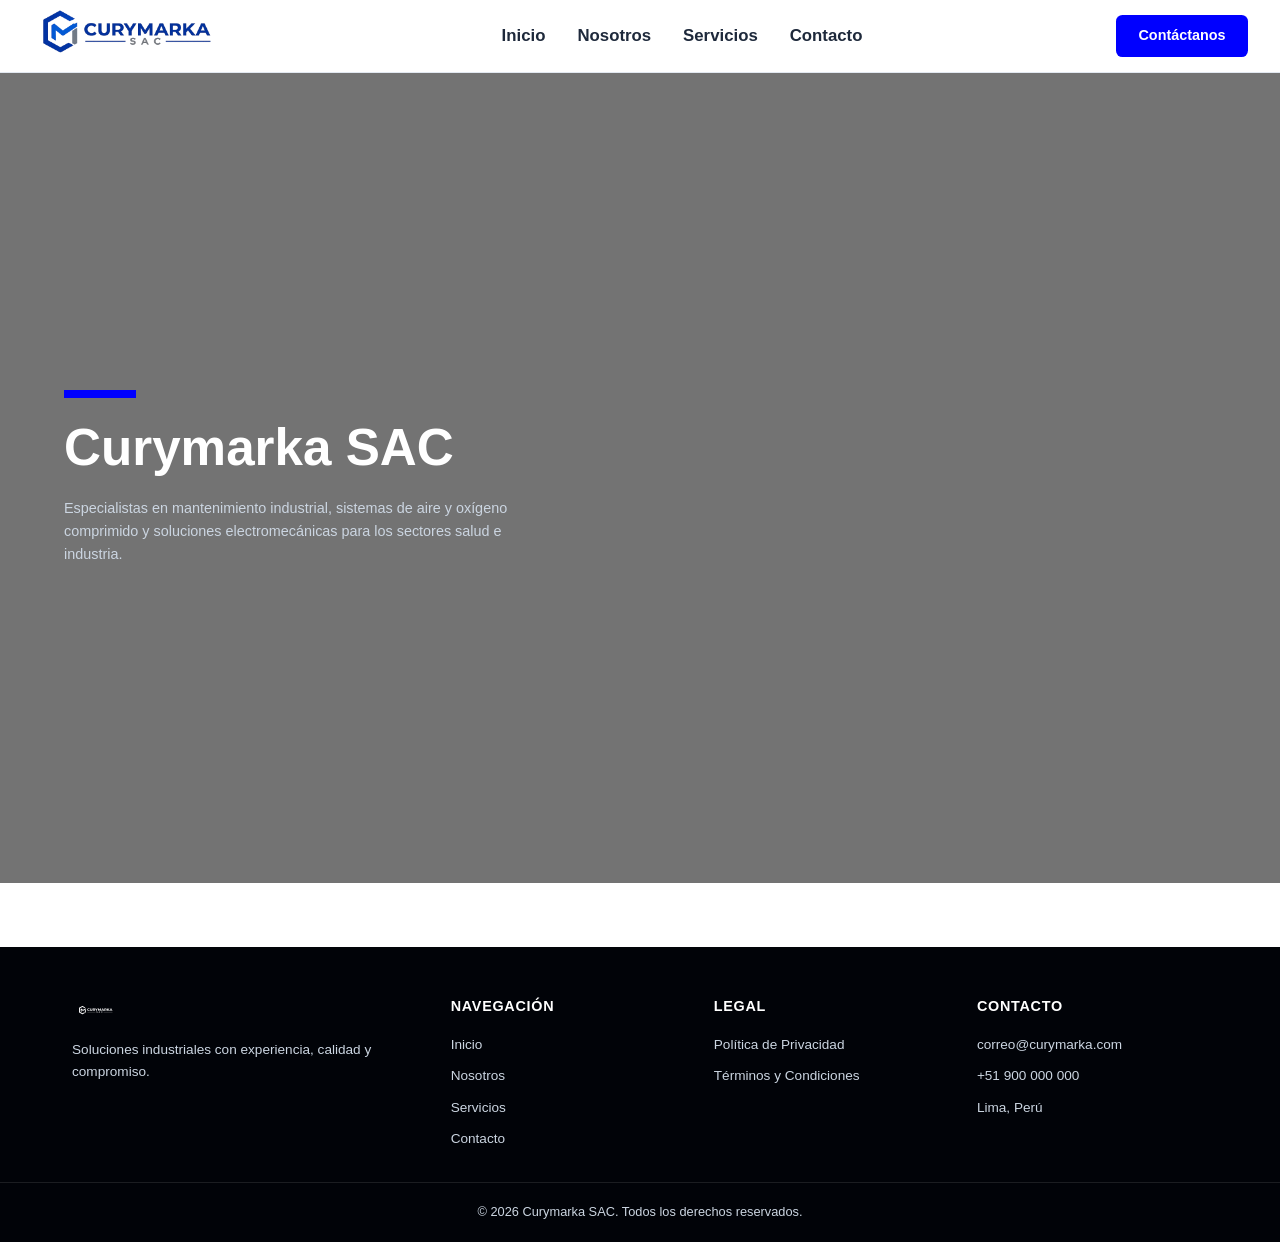
==== index.html @ 3f186ce6 "feat: agregue  header, footer y sección hero de Curymarka SAC" ====
<!doctype html>
<html lang="es">
  <head>
    <meta charset="UTF-8" />
    <meta name="viewport" content="width=device-width, initial-scale=1.0" />

    <title>Curymarka SAC | Soluciones Industriales</title>
    <meta
      name="description"
      content="Curymarka SAC — Empresa especializada en soluciones industriales. Conoce nuestros servicios, experiencia y contáctanos hoy mismo."
    />
    <meta
      name="keywords"
      content="Curymarka, soluciones industriales, servicios industriales, Perú"
    />
    <meta name="author" content="Curymarka SAC" />

    <link rel="stylesheet" href="assets/css/variables.css" />
    <link rel="stylesheet" href="assets/css/global.css" />
    <link rel="stylesheet" href="assets/css/header.css" />
    <link rel="stylesheet" href="assets/css/footer.css" />
    <link rel="stylesheet" href="assets/css/hero.css" />
  </head>
  <body>
    <div id="header-placeholder"></div>

    <main>
      <section class="hero">
        <!-- Video de fondo -->
        <video autoplay muted loop playsinline class="hero-video">
          <source src="assets/video/video_Empresa.mp4" type="video/mp4" />
        </video>

        <!-- Overlay -->
        <div class="hero-overlay"></div>

        <div class="hero-content">
          <span class="hero-line"></span>

          <h1>Curymarka SAC</h1>

          <p>
            Especialistas en mantenimiento industrial, sistemas de aire y
            oxígeno comprimido y soluciones electromecánicas para los sectores
            salud e industria.
          </p>
        </div>
      </section>
    </main>

    <div id="footer-placeholder"></div>

    <script src="assets/js/partials.js"></script>
    <script src="assets/js/main.js"></script>
  </body>
</html>
---- assets/css/variables.css ----
:root {
  /* ===== Colores de Marca ===== */
  --color-primary: #0000ff;
  --color-primary-hover: #003f7d;
  --color-primary-light: #eaf4ff;
  --color-secondary: #11455d;

  /* ===== Fondos ===== */
  --color-white: #ffffff;
  --color-background: #ffffff;
  --color-background-alt: #f8fafc;

  /* ===== Textos ===== */
  --color-text: #1e293b;
  --color-text-muted: #64748b;
  --color-heading: #0f172a;

  /* ===== Bordes ===== */
  --color-border: #e2e8f0;

  /* ===== Footer ===== */
  --color-footer-bg: #010308;
  --color-footer-text: #cbd5e1;

  /* ===== Estados ===== */
  --color-success: #22c55e;
  --color-whatsapp: #25d366;

  /* ===== Tipografía ===== */
  --font-main: "Manrope", sans-serif;

  /* ===== Bordes ===== */
  --radius-sm: 8px;
  --radius-md: 12px;
  --radius-lg: 16px;

  /* ===== Sombras ===== */
  --shadow-sm: 0 2px 10px rgba(15, 23, 42, 0.05);
  --shadow-md: 0 8px 30px rgba(15, 23, 42, 0.08);
  --shadow-lg: 0 16px 50px rgba(15, 23, 42, 0.12);

  /* ===== Espaciado ===== */
  --section-padding: 120px;
  --container-width: 1200px;

  /* ===== Transiciones ===== */
  --transition: all 0.3s ease;
}
---- assets/css/global.css ----
* {
  margin: 0;
  padding: 0;
  box-sizing: border-box;
}

body {
  font-family: var(--font-main);
  color: var(--color-text);
  line-height: 1.6;
  -webkit-font-smoothing: antialiased;
}

a {
  color: inherit;
}

img {
  max-width: 100%;
  display: block;
}

.container {
  max-width: 1200px;
  margin: 0 auto;
  padding: 0 2rem;
}

.section {
  padding: 5rem 0;
}

.section-title {
  font-size: 2rem;
  font-weight: 700;
  color: var(--color-text);
  text-align: center;
  margin-bottom: 1rem;
}

.section-subtitle {
  font-size: 1rem;
  color: var(--color-text-muted);
  text-align: center;
  max-width: 40rem;
  margin: 0 auto 3rem;
}

.btn-primary {
  display: inline-block;
  background-color: var(--color-primary);
  color: var(--color-white);
  padding: 0.8rem 2rem;
  border-radius: 0.4rem;
  text-decoration: none;
  font-weight: 600;
  font-size: 0.95rem;
  transition: background-color 0.3s;
}

.btn-primary:hover {
  background-color: var(--color-secondary);
}

@media (max-width: 768px) {
  .section {
    padding: 3rem 0;
  }

  .section-title {
    font-size: 1.6rem;
  }
}
---- assets/css/header.css ----
.site-header {
  background-color: var(--color-white);
  border-bottom: 1px solid var(--color-border);
  position: relative;
  z-index: 999;
}

.header-container {
  width: 100%;
  margin: 0;
  padding: 0 2rem 0 0.5rem;
  height: 4.5rem;
  display: flex;
  align-items: center;
  justify-content: space-between;
  overflow: visible;
}

.logo {
  height: 10rem;
}

.logo-link {
  display: flex;
  align-items: center;
  height: 100%;
}

.main-nav ul {
  display: flex;
  align-items: center;
  gap: 2rem;
  margin: 0;
  padding: 0;
  list-style: none;
}

.btn-header-cta {
  display: inline-flex;
  align-items: center;
  justify-content: center;
}

.main-nav a {
  position: relative;
  text-decoration: none;
  color: var(--color-text);
  font-weight: 700;
  font-size: 1.05rem;
  padding-bottom: 0.3rem;
  transition: color 0.3s;
}

.main-nav a::after {
  content: "";
  position: absolute;
  left: 0;
  bottom: 0;
  width: 0;
  height: 2px;
  background-color: var(--color-primary);
  transition: width 0.3s ease;
}

.main-nav a:hover {
  color: var(--color-primary);
}

.main-nav a:hover::after {
  width: 100%;
}

.btn-header-cta {
  background-color: var(--color-primary);
  color: var(--color-white);
  padding: 0.6rem 1.4rem;
  border-radius: 0.4rem;
  text-decoration: none;
  font-size: 0.9rem;
  font-weight: 600;
  transition: background-color 0.3s;
}

.btn-header-cta:hover {
  background-color: var(--color-secondary);
}

.menu-toggle {
  display: none;
  flex-direction: column;
  gap: 4px;
  background: none;
  border: none;
  cursor: pointer;
}

.menu-toggle span {
  width: 24px;
  height: 2px;
  background-color: var(--color-text);
}

@media (max-width: 768px) {
  .main-nav,
  .btn-header-cta {
    display: none;
  }

  .menu-toggle {
    display: flex;
  }
}
---- assets/css/footer.css ----
.site-footer {
  background-color: var(--color-footer-bg);
  color: var(--color-footer-text);
  margin-top: 4rem;
}

.footer-container {
  max-width: 1200px;
  margin: 0 auto;
  padding: 3rem 2rem 2rem;
  display: grid;
  grid-template-columns: 1.5fr 1fr 1fr 1fr;
  gap: 2rem;
}

.footer-brand p {
  margin-top: 0.75rem;
  font-size: 0.85rem;
  color: var(--color-footer-text);
  max-width: 22rem;
  line-height: 1.6;
}

.footer-logo {
  height: 2rem;
  filter: brightness(0) invert(1);
}

.footer-col h4 {
  color: var(--color-white);
  font-size: 0.9rem;
  text-transform: uppercase;
  letter-spacing: 0.05em;
  margin-bottom: 1rem;
}

.footer-col ul {
  list-style: none;
  padding: 0;
  margin: 0;
  display: flex;
  flex-direction: column;
  gap: 0.6rem;
}

.footer-col a {
  color: var(--color-footer-text);
  text-decoration: none;
  font-size: 0.85rem;
  transition: color 0.3s;
}

.footer-col a:hover {
  color: var(--color-secondary);
}

.footer-col li {
  font-size: 0.85rem;
}

.footer-bottom {
  border-top: 1px solid rgba(255, 255, 255, 0.1);
  text-align: center;
  padding: 1.2rem;
  font-size: 0.8rem;
  color: var(--color-footer-text);
}

@media (max-width: 768px) {
  .footer-container {
    grid-template-columns: 1fr;
  }
}
---- assets/css/hero.css ----
.hero {
  position: relative;
  height: 90vh;
  min-height: 32rem;
  display: flex;
  align-items: center;
  overflow: hidden;
}

.hero-video {
  position: absolute;
  top: 0;
  left: 0;
  width: 100%;
  height: 100%;
  object-fit: cover;
  z-index: 1;
}

.hero-overlay {
  position: absolute;
  inset: 0;
  background-color: rgba(0, 0, 0, 0.55);
  z-index: 2;
}

.hero-content {
  position: relative;
  z-index: 3;
  color: var(--color-white);
  max-width: 34rem;
  padding-left: 4rem;
}

.hero-line {
  display: block;
  width: 4.5rem;
  height: 8px;
  background-color: var(--color-primary);
  margin-bottom: 0.6rem;
}

.hero-content h1 {
  font-size: 3.2rem;
  font-weight: 800;
  margin-bottom: 0.5rem;
}

.hero-content p {
  font-size: 0.9rem;
  color: #cbd5e1;
  line-height: 1.6;
  max-width: 30rem;
}

@media (max-width: 768px) {
  .hero {
    height: auto;
    min-height: 28rem;
    padding: 6rem 0;
  }

  .hero-content h1 {
    font-size: 2rem;
  }

  .hero-content h2 {
    font-size: 1.1rem;
  }
}
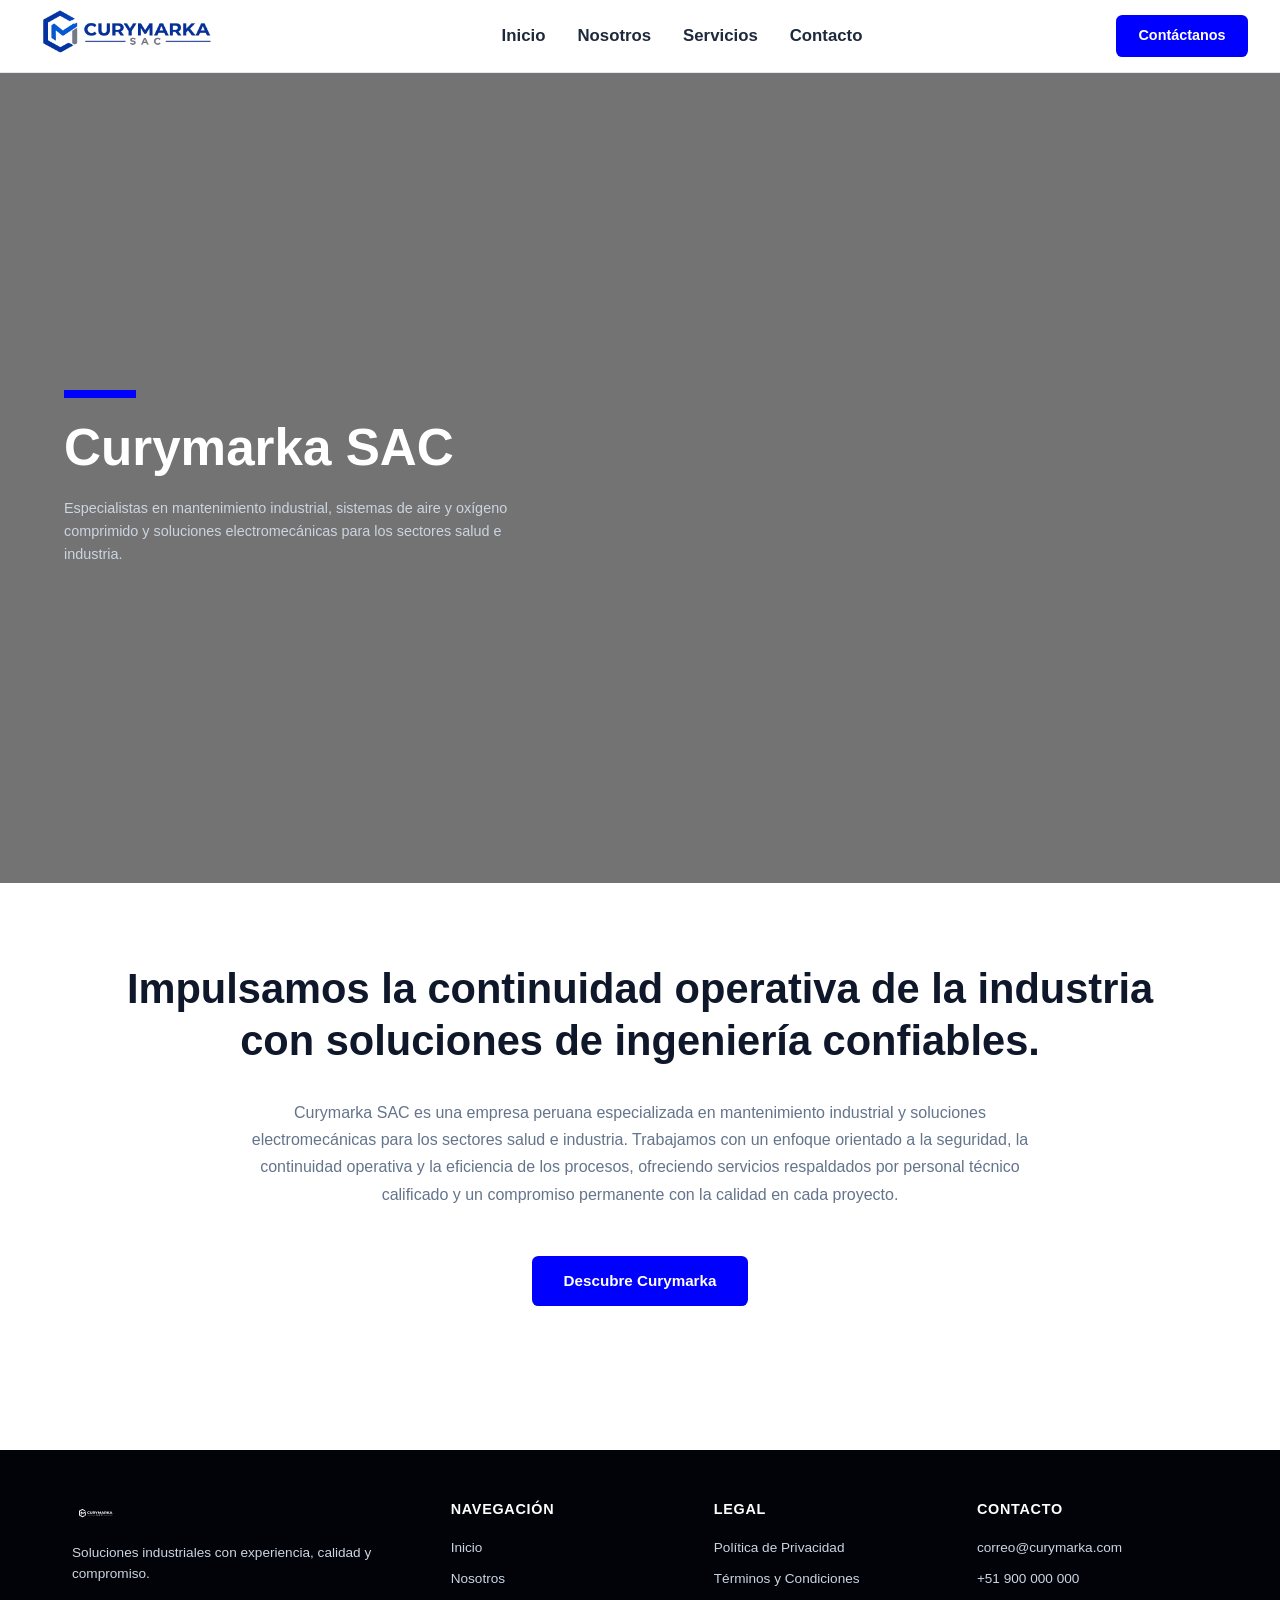
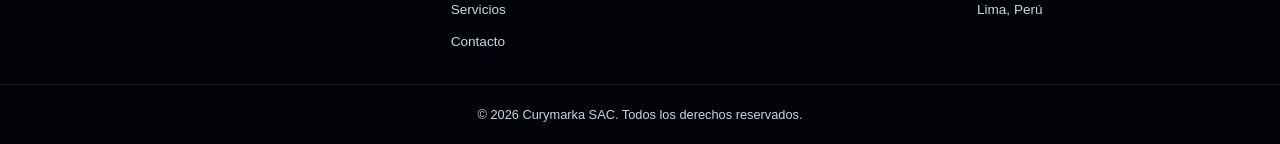
==== commit c70c5d84: "feat: agrega sección de presentación de Curymarka SAC" ====
--- a/index.html
+++ b/index.html
@@ -46,6 +46,24 @@
           </p>
         </div>
       </section>
+
+      <section class="section presentacion">
+        <div class="container">
+          <h2 class="section-title">
+            Impulsamos la continuidad operativa de la industria con soluciones
+            de ingeniería confiables.
+          </h2>
+          <p class="section-subtitle">
+            Curymarka SAC es una empresa peruana especializada en mantenimiento
+            industrial y soluciones electromecánicas para los sectores salud e
+            industria. Trabajamos con un enfoque orientado a la seguridad, la
+            continuidad operativa y la eficiencia de los procesos, ofreciendo
+            servicios respaldados por personal técnico calificado y un
+            compromiso permanente con la calidad en cada proyecto.
+          </p>
+          <a href="nosotros.html" class="btn-primary"> Descubre Curymarka </a>
+        </div>
+      </section>
     </main>
 
     <div id="footer-placeholder"></div>
--- a/assets/css/global.css
+++ b/assets/css/global.css
@@ -31,19 +31,23 @@
 }
 
 .section-title {
-  font-size: 2rem;
-  font-weight: 700;
-  color: var(--color-text);
+  font-size: 2.6rem;
+  font-weight: 800;
+  line-height: 1.25;
+  color: var(--color-heading);
   text-align: center;
-  margin-bottom: 1rem;
+  max-width: 68rem;
+  margin: 0 auto 2rem;
 }
 
 .section-subtitle {
   font-size: 1rem;
+  font-weight: 400;
   color: var(--color-text-muted);
   text-align: center;
-  max-width: 40rem;
-  margin: 0 auto 3rem;
+  max-width: 50rem;
+  margin: 0 auto 2.5rem;
+  line-height: 1.7;
 }
 
 .btn-primary {
@@ -71,3 +75,22 @@
     font-size: 1.6rem;
   }
 }
+
+.section-tag {
+  display: block;
+  text-align: center;
+  color: var(--color-primary);
+  font-size: 0.8rem;
+  font-weight: 700;
+  letter-spacing: 0.1em;
+  text-transform: uppercase;
+  margin-bottom: 0.8rem;
+}
+
+.presentacion {
+  text-align: center;
+}
+
+.presentacion .btn-primary {
+  margin-top: 0.5rem;
+}
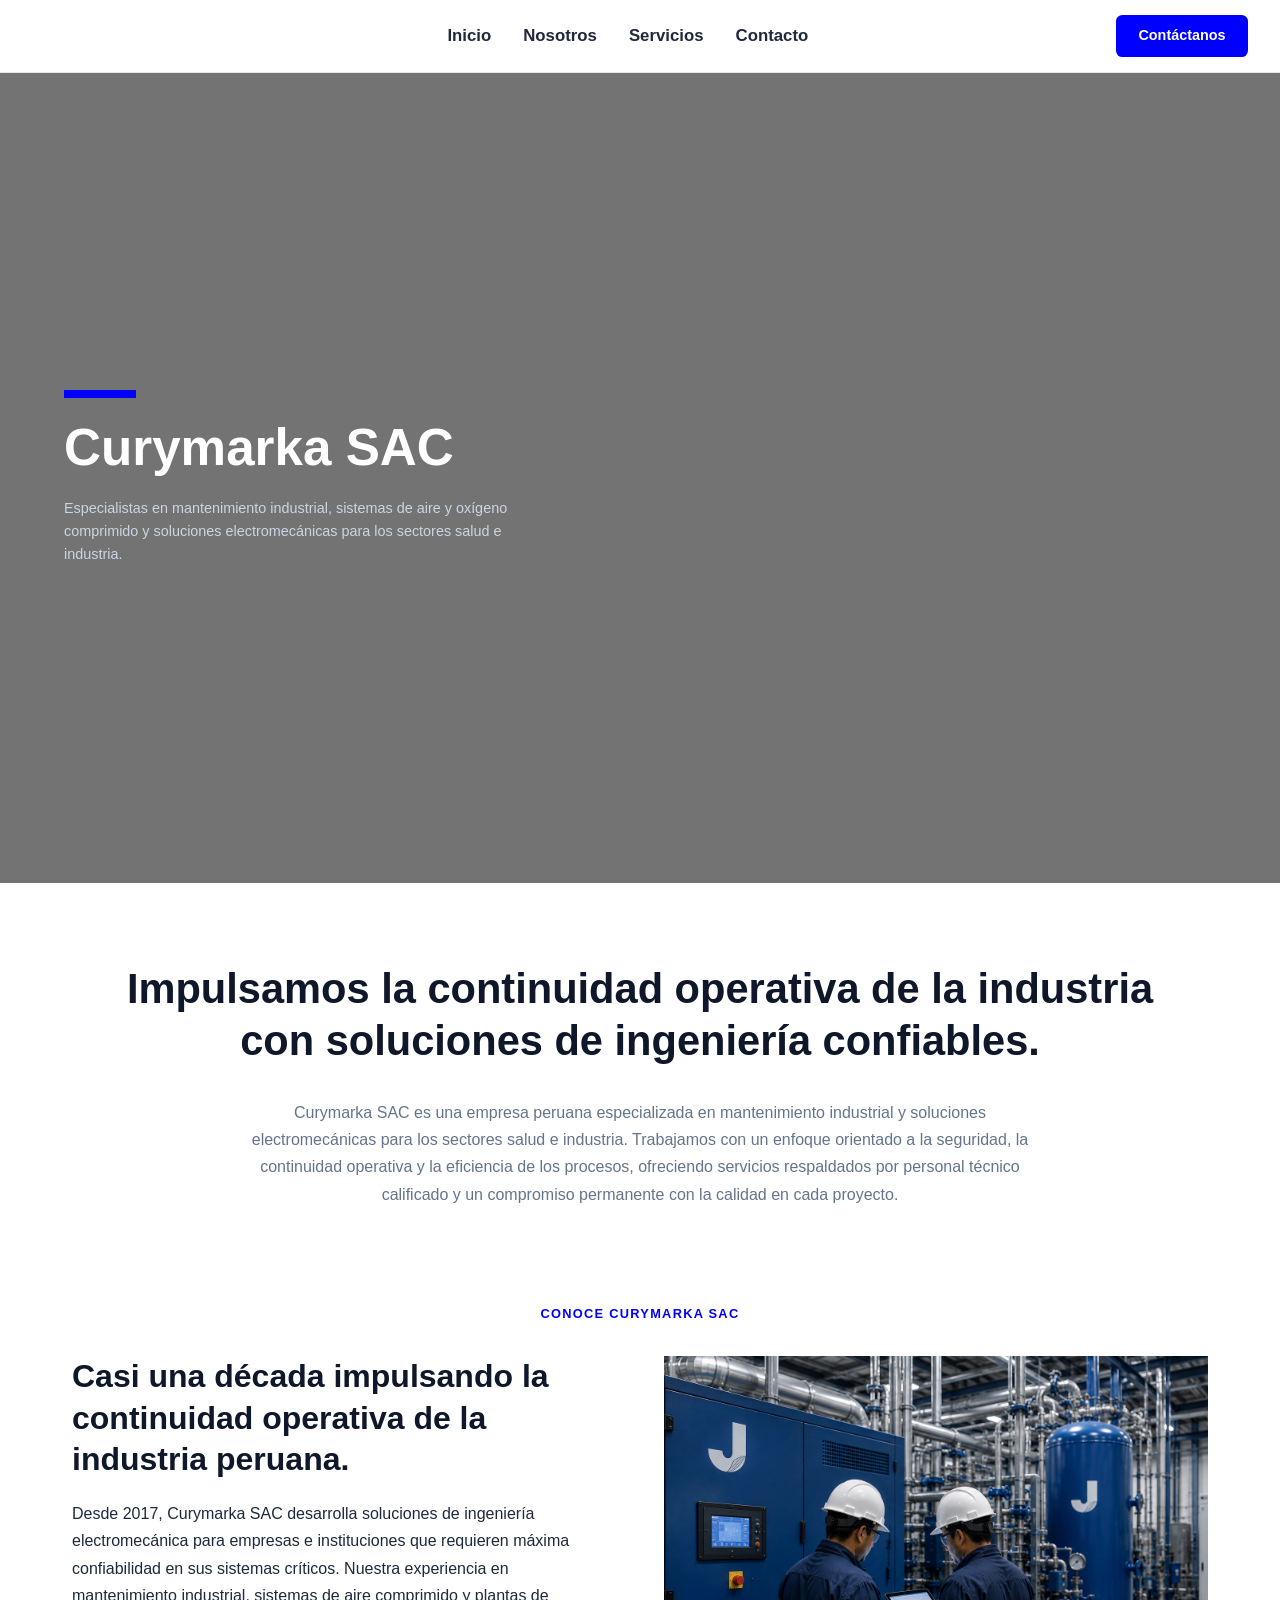
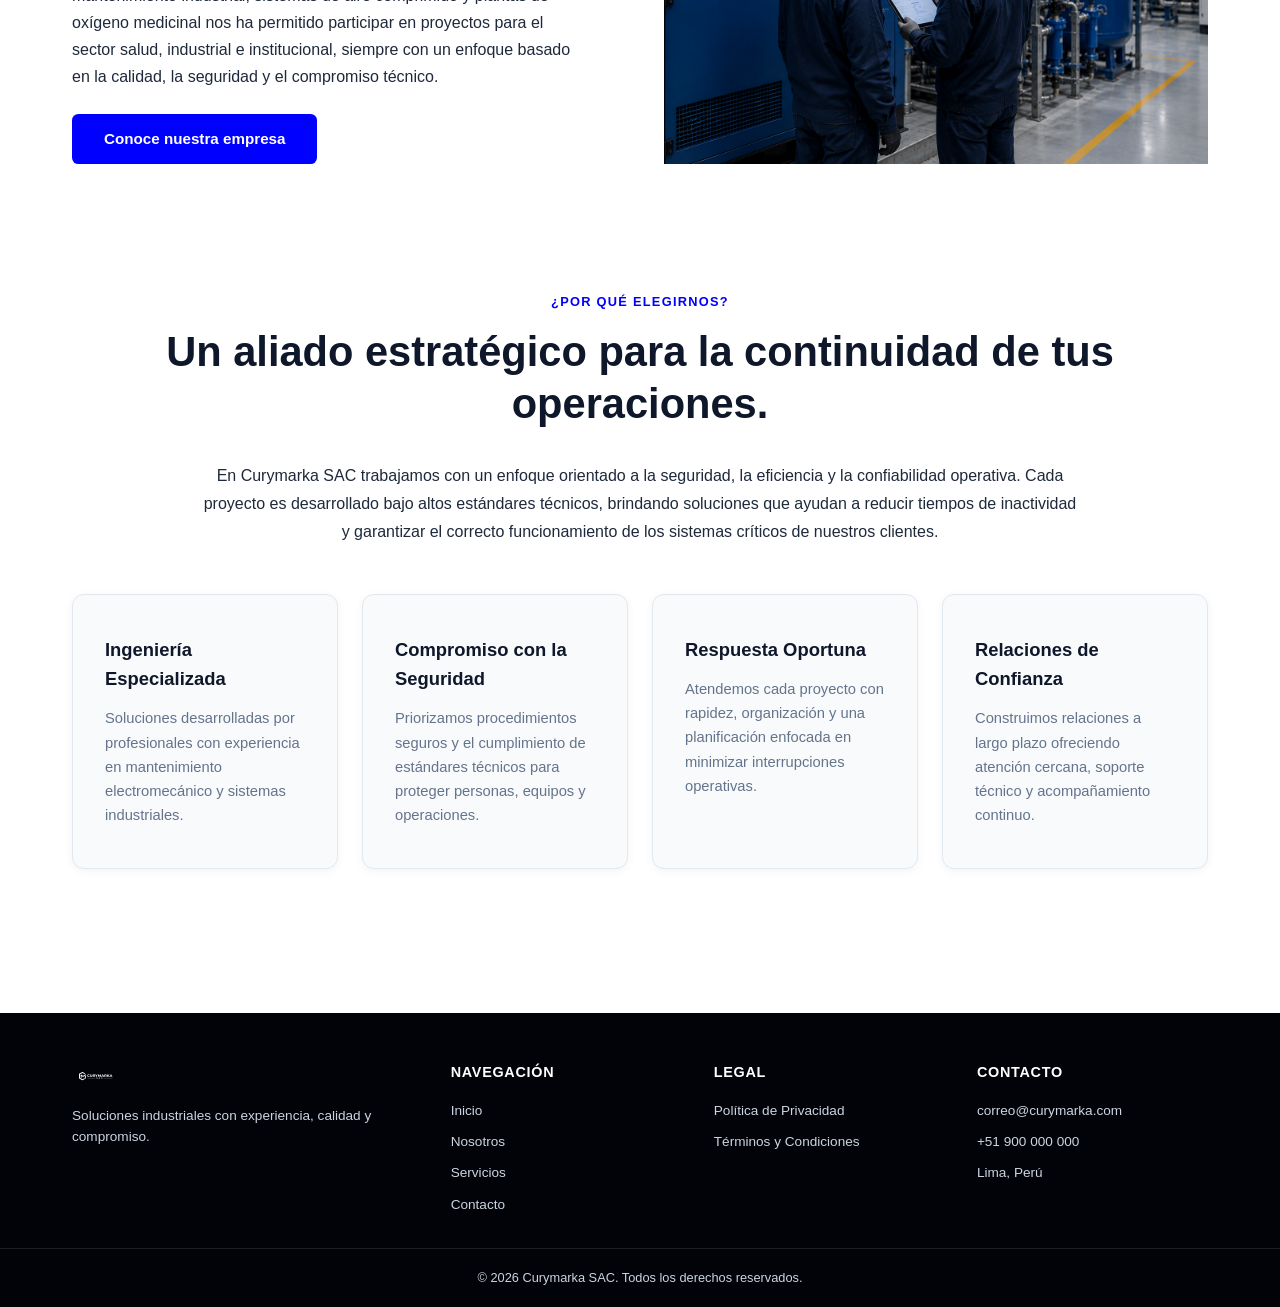
==== commit 72d900af: "feat: agregue  secciones conoce Curymarka y por qué elegirnos" ====
--- a/index.html
+++ b/index.html
@@ -61,7 +61,100 @@
             servicios respaldados por personal técnico calificado y un
             compromiso permanente con la calidad en cada proyecto.
           </p>
-          <a href="nosotros.html" class="btn-primary"> Descubre Curymarka </a>
+        </div>
+      </section>
+
+      <section class="section conoce">
+        <div class="container">
+          <span class="section-tag"> CONOCE CURYMARKA SAC </span>
+
+          <div class="conoce-grid">
+            <div class="conoce-text">
+              <h2 class="section-title-left">
+                Casi una década impulsando la continuidad operativa de la
+                industria peruana.
+              </h2>
+
+              <p class="section-subtitle-left">
+                Desde 2017, Curymarka SAC desarrolla soluciones de ingeniería
+                electromecánica para empresas e instituciones que requieren
+                máxima confiabilidad en sus sistemas críticos. Nuestra
+                experiencia en mantenimiento industrial, sistemas de aire
+                comprimido y plantas de oxígeno medicinal nos ha permitido
+                participar en proyectos para el sector salud, industrial e
+                institucional, siempre con un enfoque basado en la calidad, la
+                seguridad y el compromiso técnico.
+              </p>
+
+              <a href="nosotros.html" class="btn-primary">
+                Conoce nuestra empresa
+              </a>
+            </div>
+
+            <div class="conoce-image">
+              <img
+                src="assets/img/conoce-curymarka.png"
+                alt="Equipo técnico de Curymarka SAC realizando mantenimiento industrial"
+              />
+            </div>
+          </div>
+        </div>
+      </section>
+
+      <section class="section porque">
+        <div class="container">
+          <span class="section-tag"> ¿POR QUÉ ELEGIRNOS? </span>
+
+          <h2 class="section-title">
+            Un aliado estratégico para la continuidad de tus operaciones.
+          </h2>
+
+          <p class="section-description">
+            En Curymarka SAC trabajamos con un enfoque orientado a la seguridad,
+            la eficiencia y la confiabilidad operativa. Cada proyecto es
+            desarrollado bajo altos estándares técnicos, brindando soluciones
+            que ayudan a reducir tiempos de inactividad y garantizar el correcto
+            funcionamiento de los sistemas críticos de nuestros clientes.
+          </p>
+
+          <div class="porque-grid">
+            <div class="porque-card">
+              <h3>Ingeniería Especializada</h3>
+
+              <p>
+                Soluciones desarrolladas por profesionales con experiencia en
+                mantenimiento electromecánico y sistemas industriales.
+              </p>
+            </div>
+
+            <div class="porque-card">
+              <h3>Compromiso con la Seguridad</h3>
+
+              <p>
+                Priorizamos procedimientos seguros y el cumplimiento de
+                estándares técnicos para proteger personas, equipos y
+                operaciones.
+              </p>
+            </div>
+
+            <div class="porque-card">
+              <h3>Respuesta Oportuna</h3>
+
+              <p>
+                Atendemos cada proyecto con rapidez, organización y una
+                planificación enfocada en minimizar interrupciones operativas.
+              </p>
+            </div>
+
+            <div class="porque-card">
+              <h3>Relaciones de Confianza</h3>
+
+              <p>
+                Construimos relaciones a largo plazo ofreciendo atención
+                cercana, soporte técnico y acompañamiento continuo.
+              </p>
+            </div>
+          </div>
         </div>
       </section>
     </main>
--- a/assets/css/global.css
+++ b/assets/css/global.css
@@ -89,8 +89,117 @@
 
 .presentacion {
   text-align: center;
+  padding-bottom: 2rem;
 }
 
 .presentacion .btn-primary {
   margin-top: 0.5rem;
 }
+
+.section-title-left {
+  font-size: 2rem;
+  font-weight: 800;
+  line-height: 1.3;
+  color: var(--color-heading);
+  max-width: 32rem;
+  margin-bottom: 1.2rem;
+}
+
+.section-subtitle-left {
+  font-size: 1rem;
+  color: var(--color-text);
+  max-width: 32rem;
+  line-height: 1.7;
+  margin-bottom: 1.5rem;
+}
+
+.conoce {
+  padding-top: 1.5rem;
+  padding-bottom: 3rem;
+}
+
+.conoce .section-tag {
+  margin-bottom: 2rem;
+}
+
+.conoce-grid {
+  display: grid;
+  grid-template-columns: 1fr 1fr;
+  gap: 3rem;
+  align-items: stretch;
+}
+
+.conoce-image {
+  height: 100%;
+}
+
+.conoce-line {
+  display: block;
+  width: 4.5rem;
+  height: 6px;
+  background-color: var(--color-primary);
+  margin-bottom: 1rem;
+}
+
+.conoce-image img {
+  width: 100%;
+  height: 100%;
+  object-fit: cover;
+  border-radius: 0;
+  display: block;
+}
+
+.porque-grid {
+  display: grid;
+  grid-template-columns: repeat(4, 1fr);
+  gap: 1.5rem;
+  margin-top: 3rem;
+}
+
+.porque-card {
+  background-color: var(--color-background-alt);
+  border: 1px solid var(--color-border);
+  border-radius: var(--radius-md);
+  padding: 2.5rem 2rem;
+  box-shadow: var(--shadow-sm);
+  transition: var(--transition);
+}
+
+.porque-card:hover {
+  box-shadow: var(--shadow-md);
+  transform: translateY(-4px);
+}
+
+.porque-card h3 {
+  font-size: 1.15rem;
+  font-weight: 700;
+  color: var(--color-heading);
+  margin-bottom: 0.8rem;
+}
+
+.porque-card p {
+  font-size: 0.92rem;
+  color: var(--color-text-muted);
+  line-height: 1.65;
+}
+
+@media (max-width: 900px) {
+  .porque-grid {
+    grid-template-columns: 1fr 1fr;
+  }
+}
+
+@media (max-width: 560px) {
+  .porque-grid {
+    grid-template-columns: 1fr;
+  }
+}
+
+.section-description {
+  font-size: 1rem;
+  color: var(--color-text);
+  text-align: center;
+  max-width: 55rem;
+  margin: 0 auto 3rem;
+  line-height: 1.75;
+}
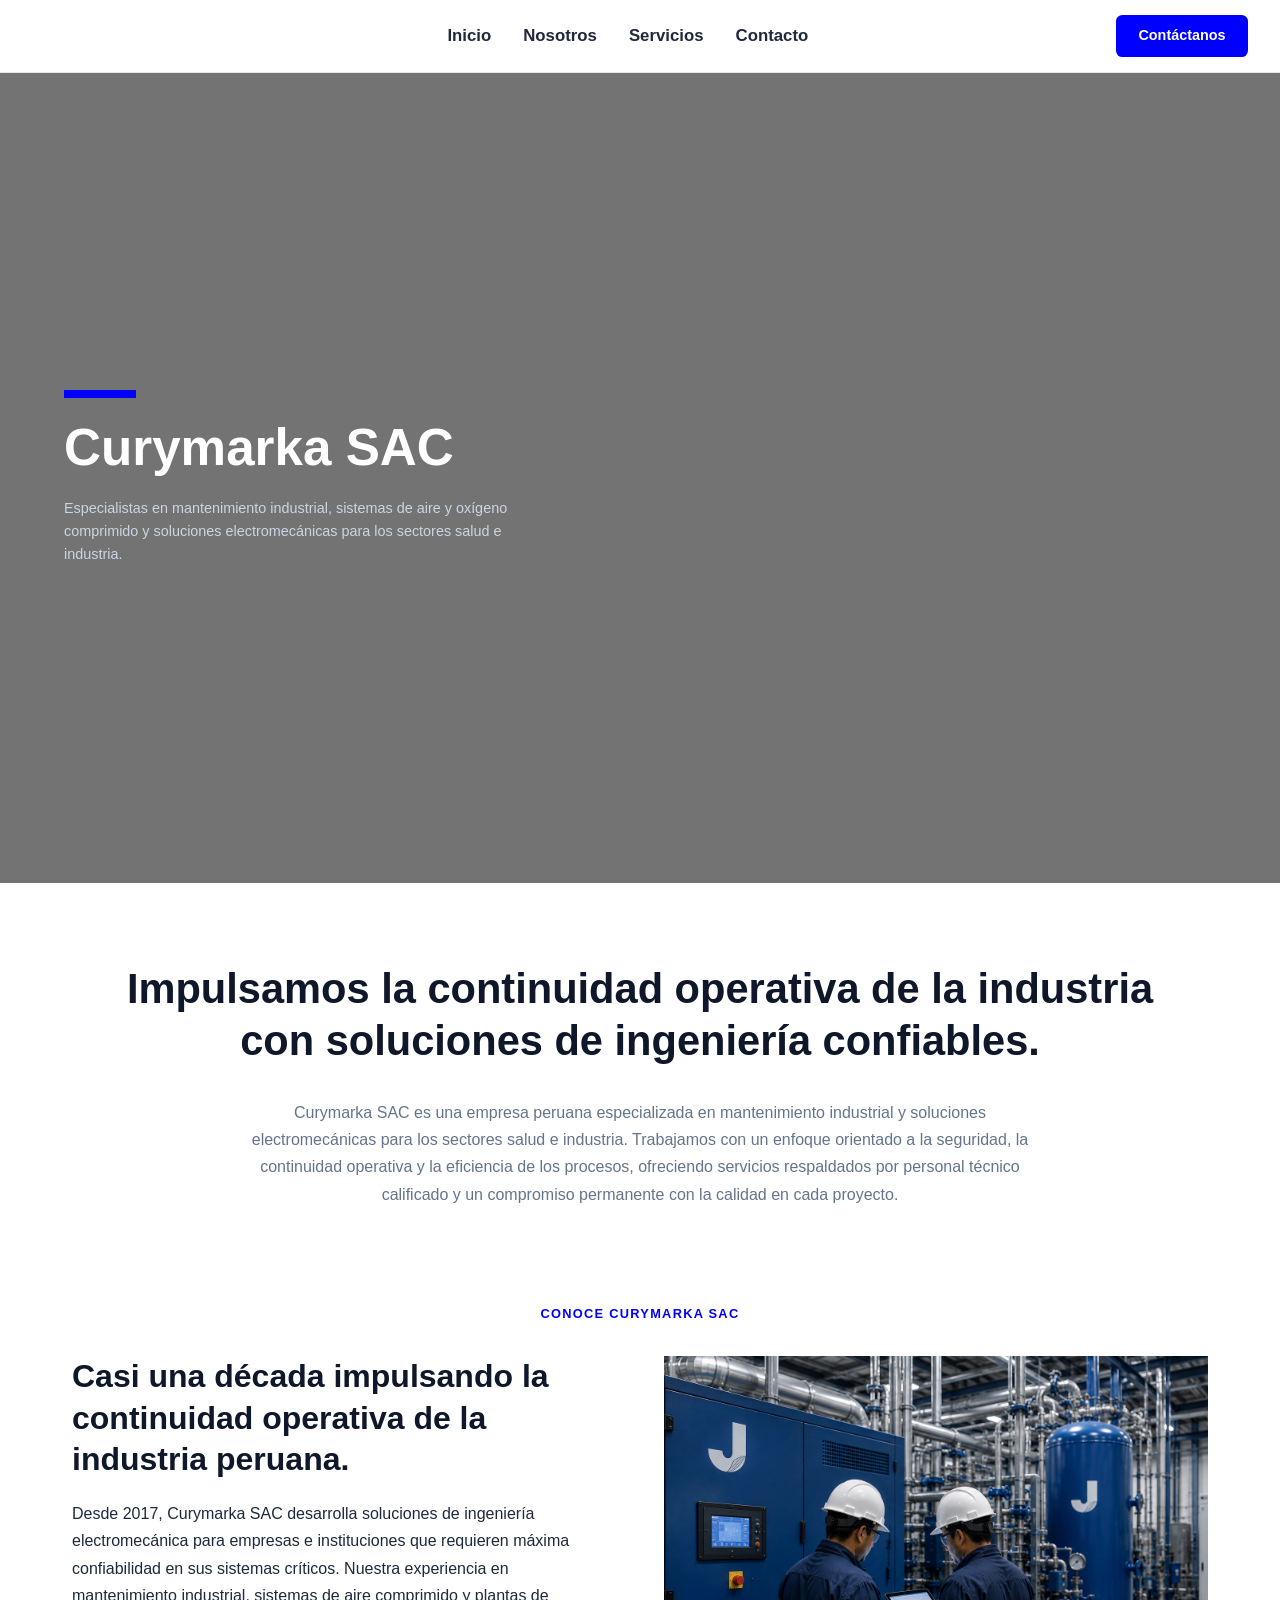
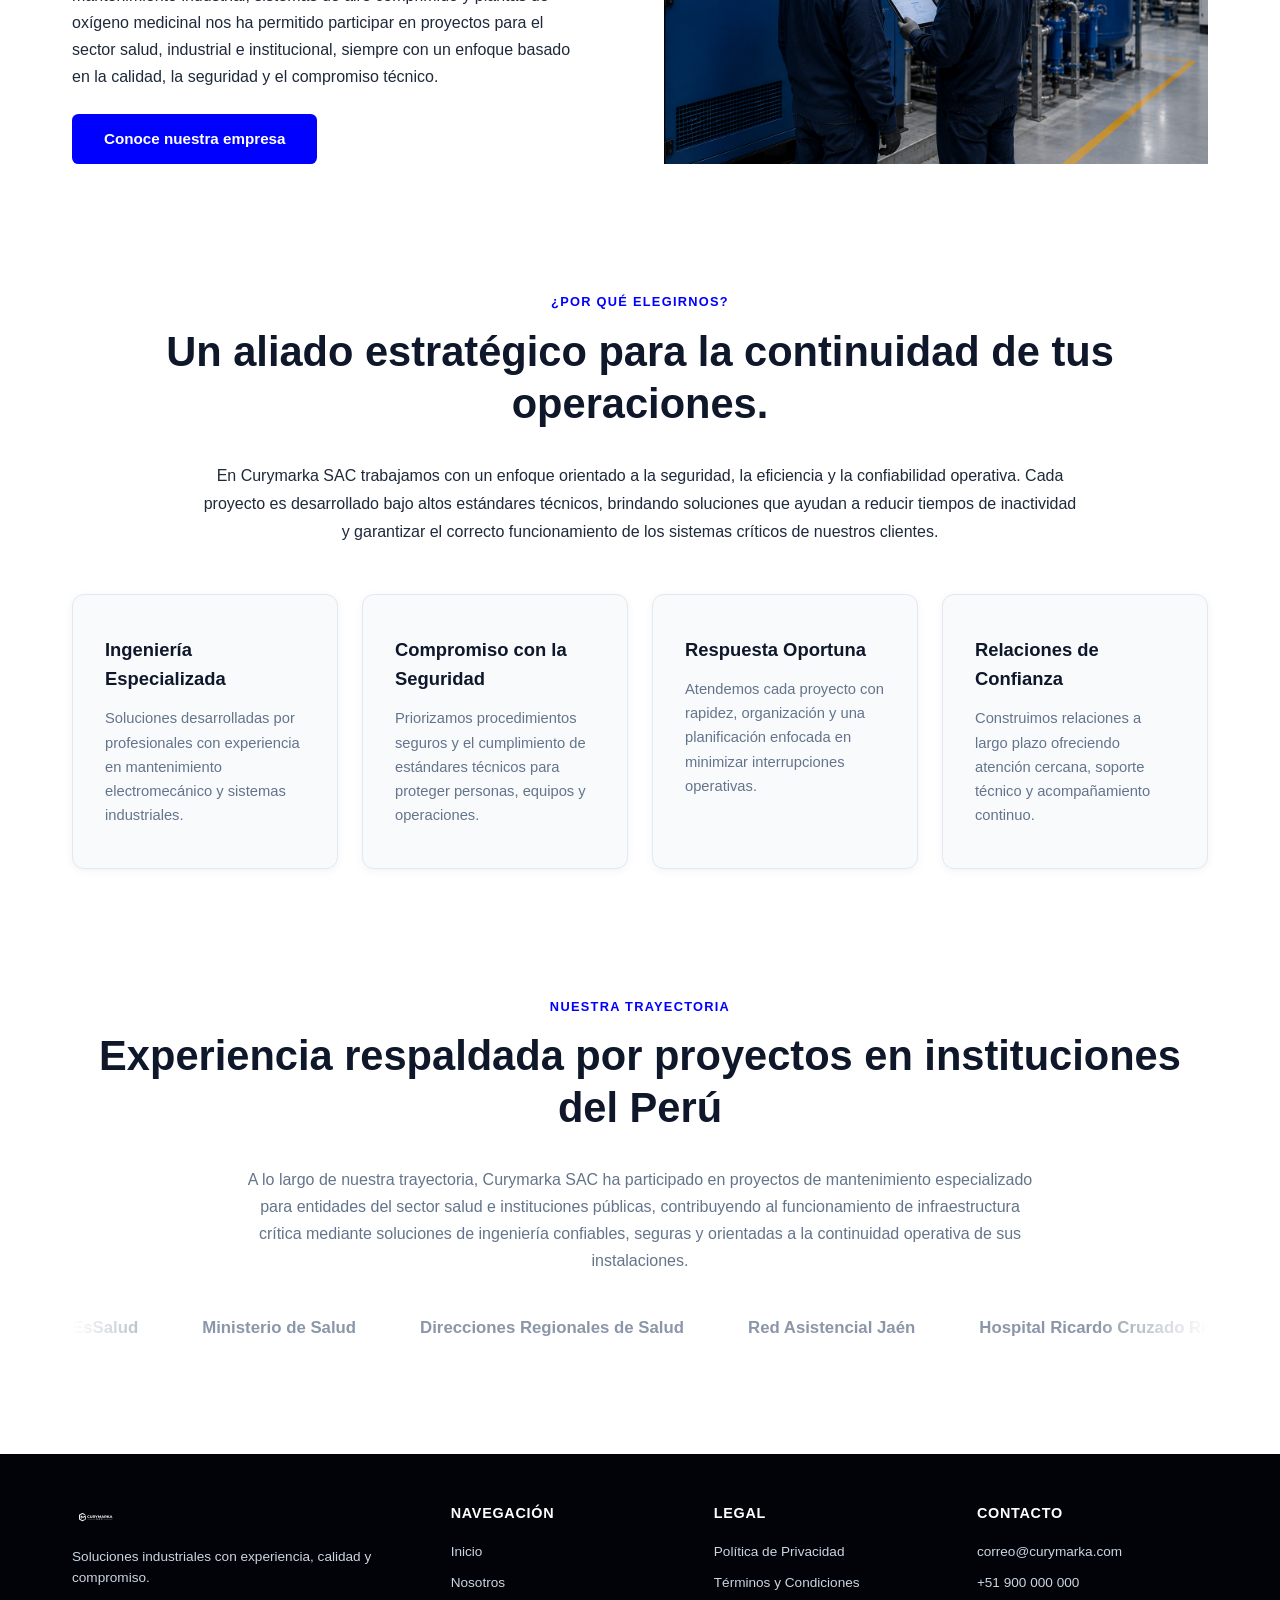
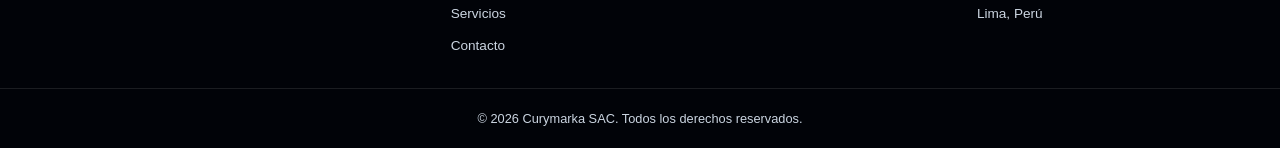
==== commit f7e484b1: "feat: agrega sección de trayectoria e instituciones" ====
--- a/index.html
+++ b/index.html
@@ -157,6 +157,39 @@
           </div>
         </div>
       </section>
+
+      <section class="section clientes">
+        <div class="container">
+          <span class="section-tag"> NUESTRA TRAYECTORIA </span>
+
+          <h2 class="section-title">
+            Experiencia respaldada por proyectos en instituciones del Perú
+          </h2>
+
+          <p class="section-subtitle">
+            A lo largo de nuestra trayectoria, Curymarka SAC ha participado en
+            proyectos de mantenimiento especializado para entidades del sector
+            salud e instituciones públicas, contribuyendo al funcionamiento de
+            infraestructura crítica mediante soluciones de ingeniería
+            confiables, seguras y orientadas a la continuidad operativa de sus
+            instalaciones.
+          </p>
+
+          <div class="clientes-track">
+            <div class="clientes-slide">
+              <span class="cliente-nombre">EsSalud</span>
+              <span class="cliente-nombre">Ministerio de Salud</span>
+              <span class="cliente-nombre"
+                >Direcciones Regionales de Salud</span
+              >
+              <span class="cliente-nombre">Red Asistencial Jaén</span>
+              <span class="cliente-nombre"
+                >Hospital Ricardo Cruzado Rivarola</span
+              >
+            </div>
+          </div>
+        </div>
+      </section>
     </main>
 
     <div id="footer-placeholder"></div>
--- a/assets/css/global.css
+++ b/assets/css/global.css
@@ -203,3 +203,99 @@
   margin: 0 auto 3rem;
   line-height: 1.75;
 }
+
+.clientes {
+  padding: 3rem 0;
+  background-color: var(--color-white);
+}
+
+.clientes-titulo {
+  text-align: center;
+  font-size: 0.85rem;
+  font-weight: 600;
+  color: var(--color-text-muted);
+  text-transform: uppercase;
+  letter-spacing: 0.05em;
+  margin-bottom: 2rem;
+}
+
+.clientes-track {
+  overflow: hidden;
+  width: 100%;
+  mask-image: linear-gradient(
+    90deg,
+    transparent,
+    black 10%,
+    black 90%,
+    transparent
+  );
+}
+
+.clientes-slide {
+  display: flex;
+  gap: 4rem;
+  width: max-content;
+  animation: scrollClientes 25s linear infinite;
+}
+
+.cliente-nombre {
+  font-size: 1.05rem;
+  font-weight: 700;
+  color: var(--color-text-muted);
+  white-space: nowrap;
+  opacity: 0.75;
+  transition:
+    opacity 0.3s,
+    color 0.3s;
+}
+
+.cliente-nombre:hover {
+  opacity: 1;
+  color: var(--color-primary);
+}
+
+@keyframes scrollClientes {
+  0% {
+    transform: translateX(0);
+  }
+  100% {
+    transform: translateX(-50%);
+  }
+}
+
+.cliente-logo {
+  display: flex;
+  align-items: center;
+  gap: 0.5rem;
+  font-size: 1rem;
+  font-weight: 700;
+  color: var(--color-text-muted);
+  white-space: nowrap;
+  opacity: 0.75;
+  transition:
+    opacity 0.3s,
+    color 0.3s;
+}
+
+.cliente-icono {
+  width: 1.1rem;
+  height: 1.1rem;
+  color: var(--color-primary);
+  flex-shrink: 0;
+}
+
+.cliente-logo:hover {
+  opacity: 1;
+  color: var(--color-primary);
+}
+
+.clientes-slide {
+  display: flex;
+  gap: 4rem;
+  width: max-content;
+  animation: scrollClientes 25s linear infinite;
+}
+
+.clientes-slide.pausado {
+  animation-play-state: paused;
+}
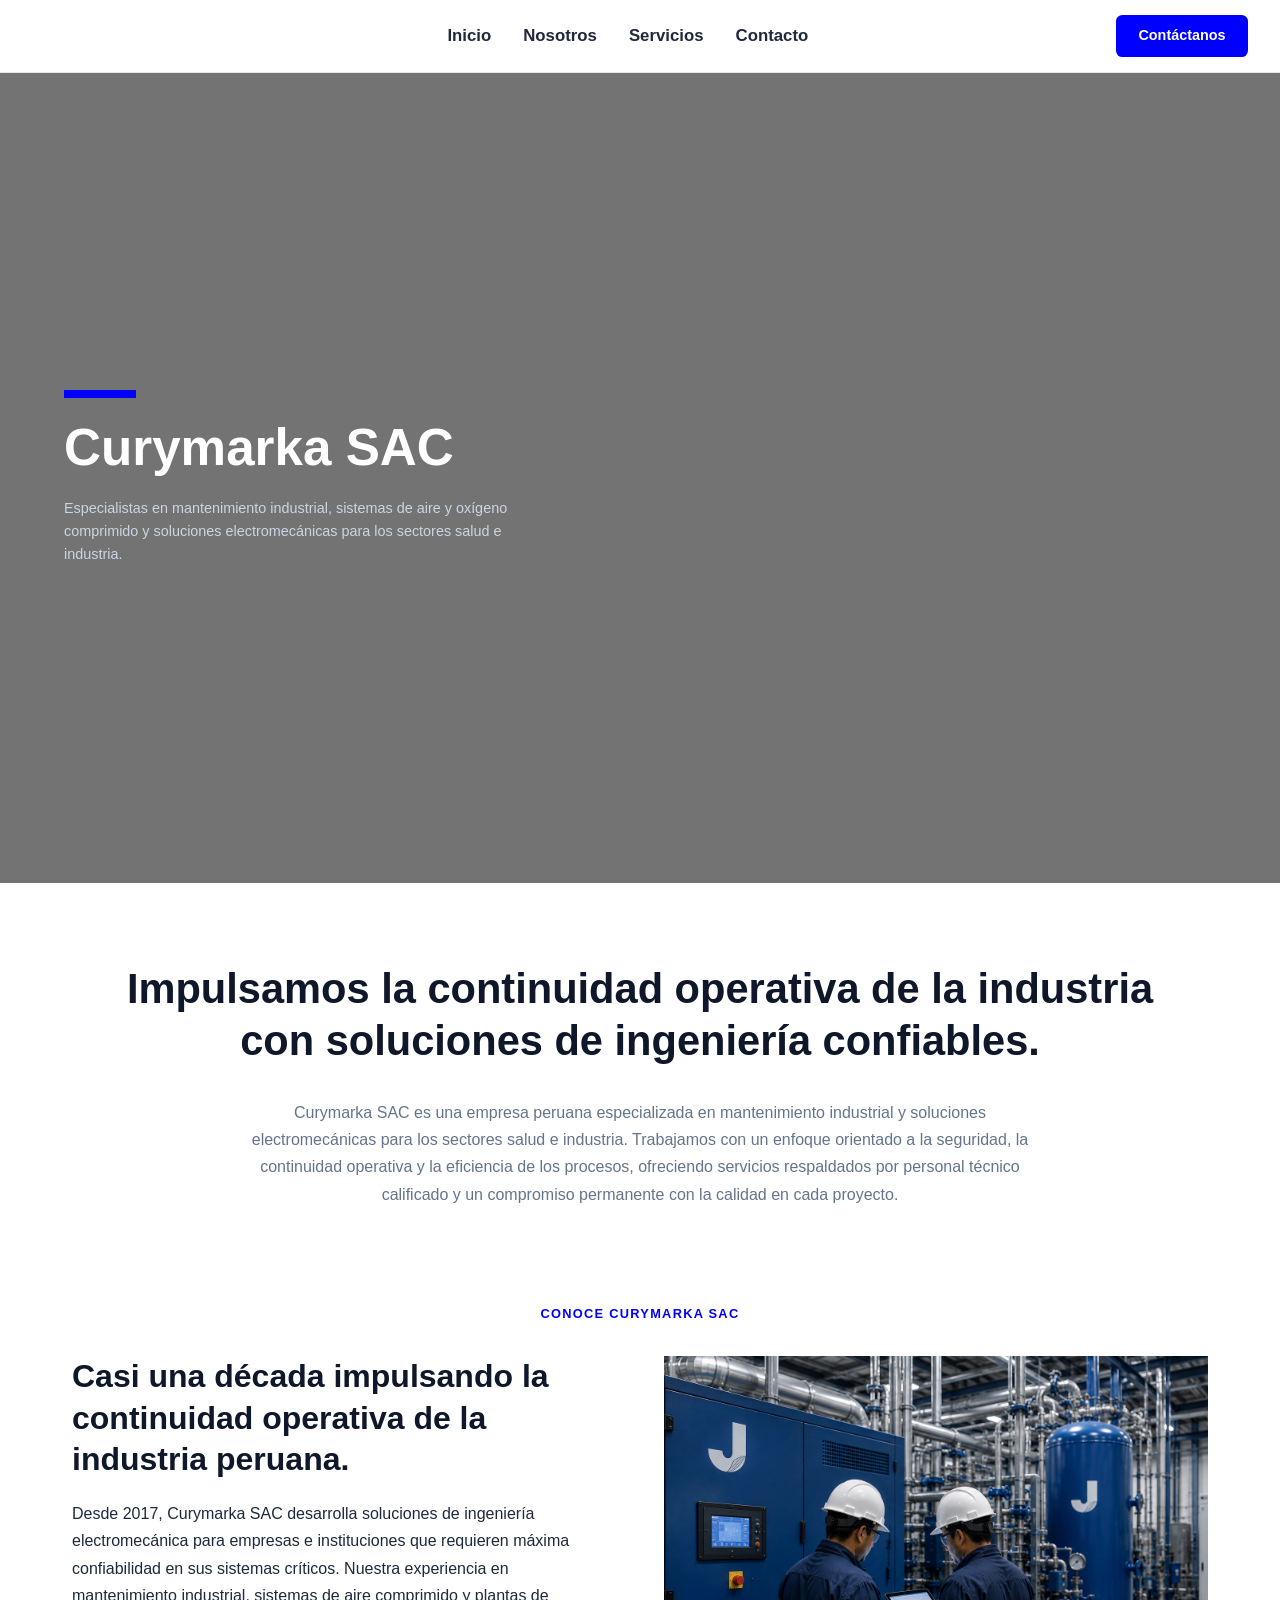
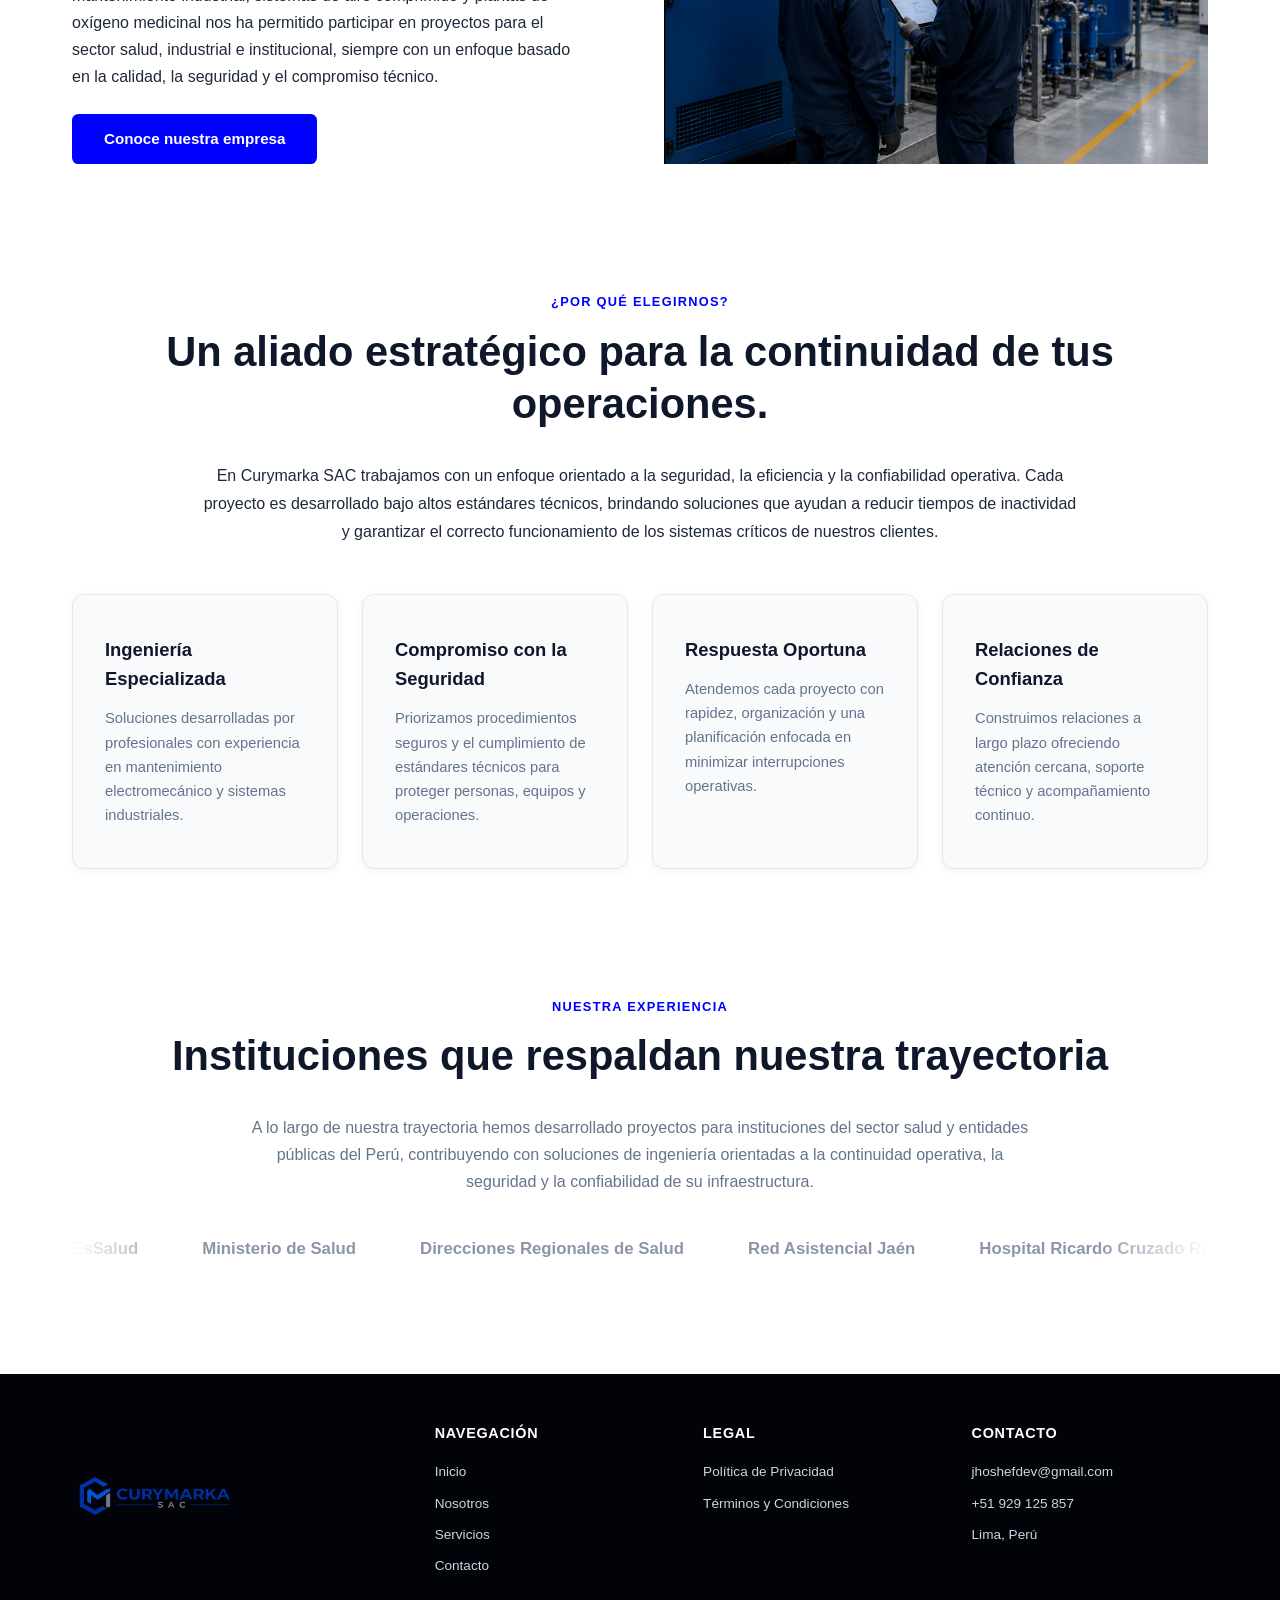
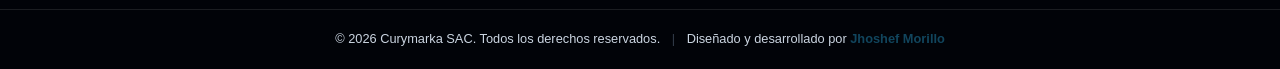
==== commit 6aee99ee: "fix: invierte orden de quienes somos y ajusta imagen de compromiso" ====
--- a/index.html
+++ b/index.html
@@ -160,19 +160,18 @@
 
       <section class="section clientes">
         <div class="container">
-          <span class="section-tag"> NUESTRA TRAYECTORIA </span>
+          <span class="section-tag"> NUESTRA EXPERIENCIA </span>
 
           <h2 class="section-title">
-            Experiencia respaldada por proyectos en instituciones del Perú
+            Instituciones que respaldan nuestra trayectoria
           </h2>
 
           <p class="section-subtitle">
-            A lo largo de nuestra trayectoria, Curymarka SAC ha participado en
-            proyectos de mantenimiento especializado para entidades del sector
-            salud e instituciones públicas, contribuyendo al funcionamiento de
-            infraestructura crítica mediante soluciones de ingeniería
-            confiables, seguras y orientadas a la continuidad operativa de sus
-            instalaciones.
+            A lo largo de nuestra trayectoria hemos desarrollado proyectos para
+            instituciones del sector salud y entidades públicas del Perú,
+            contribuyendo con soluciones de ingeniería orientadas a la
+            continuidad operativa, la seguridad y la confiabilidad de su
+            infraestructura.
           </p>
 
           <div class="clientes-track">
--- a/assets/css/header.css
+++ b/assets/css/header.css
@@ -17,7 +17,8 @@
 }
 
 .logo {
-  height: 10rem;
+  height: 9rem;
+  transform: translate(30px, 3px);
 }
 
 .logo-link {
--- a/assets/css/footer.css
+++ b/assets/css/footer.css
@@ -7,23 +7,26 @@
 .footer-container {
   max-width: 1200px;
   margin: 0 auto;
-  padding: 3rem 2rem 2rem;
+  padding: 3rem 2rem 2rem 0.5rem;
   display: grid;
   grid-template-columns: 1.5fr 1fr 1fr 1fr;
   gap: 2rem;
+  align-items: start;
 }
 
-.footer-brand p {
-  margin-top: 0.75rem;
-  font-size: 0.85rem;
-  color: var(--color-footer-text);
-  max-width: 22rem;
-  line-height: 1.6;
+.footer-brand {
+  display: flex;
+  flex-direction: column;
+  align-items: flex-start;
+  justify-content: center;
+  height: 100%;
 }
 
 .footer-logo {
-  height: 2rem;
-  filter: brightness(0) invert(1);
+  height: 9rem;
+  width: auto;
+  object-fit: contain;
+  margin: 0;
 }
 
 .footer-col h4 {
@@ -71,3 +74,24 @@
     grid-template-columns: 1fr;
   }
 }
+
+.footer-bottom {
+  text-align: center;
+}
+
+.footer-separador {
+  margin: 0 0.5rem;
+  color: var(--color-text-muted);
+  opacity: 0.5;
+}
+
+.footer-bottom a {
+  color: var(--color-secondary);
+  text-decoration: none;
+  font-weight: 600;
+  transition: color 0.3s;
+}
+
+.footer-bottom a:hover {
+  color: var(--color-white);
+}
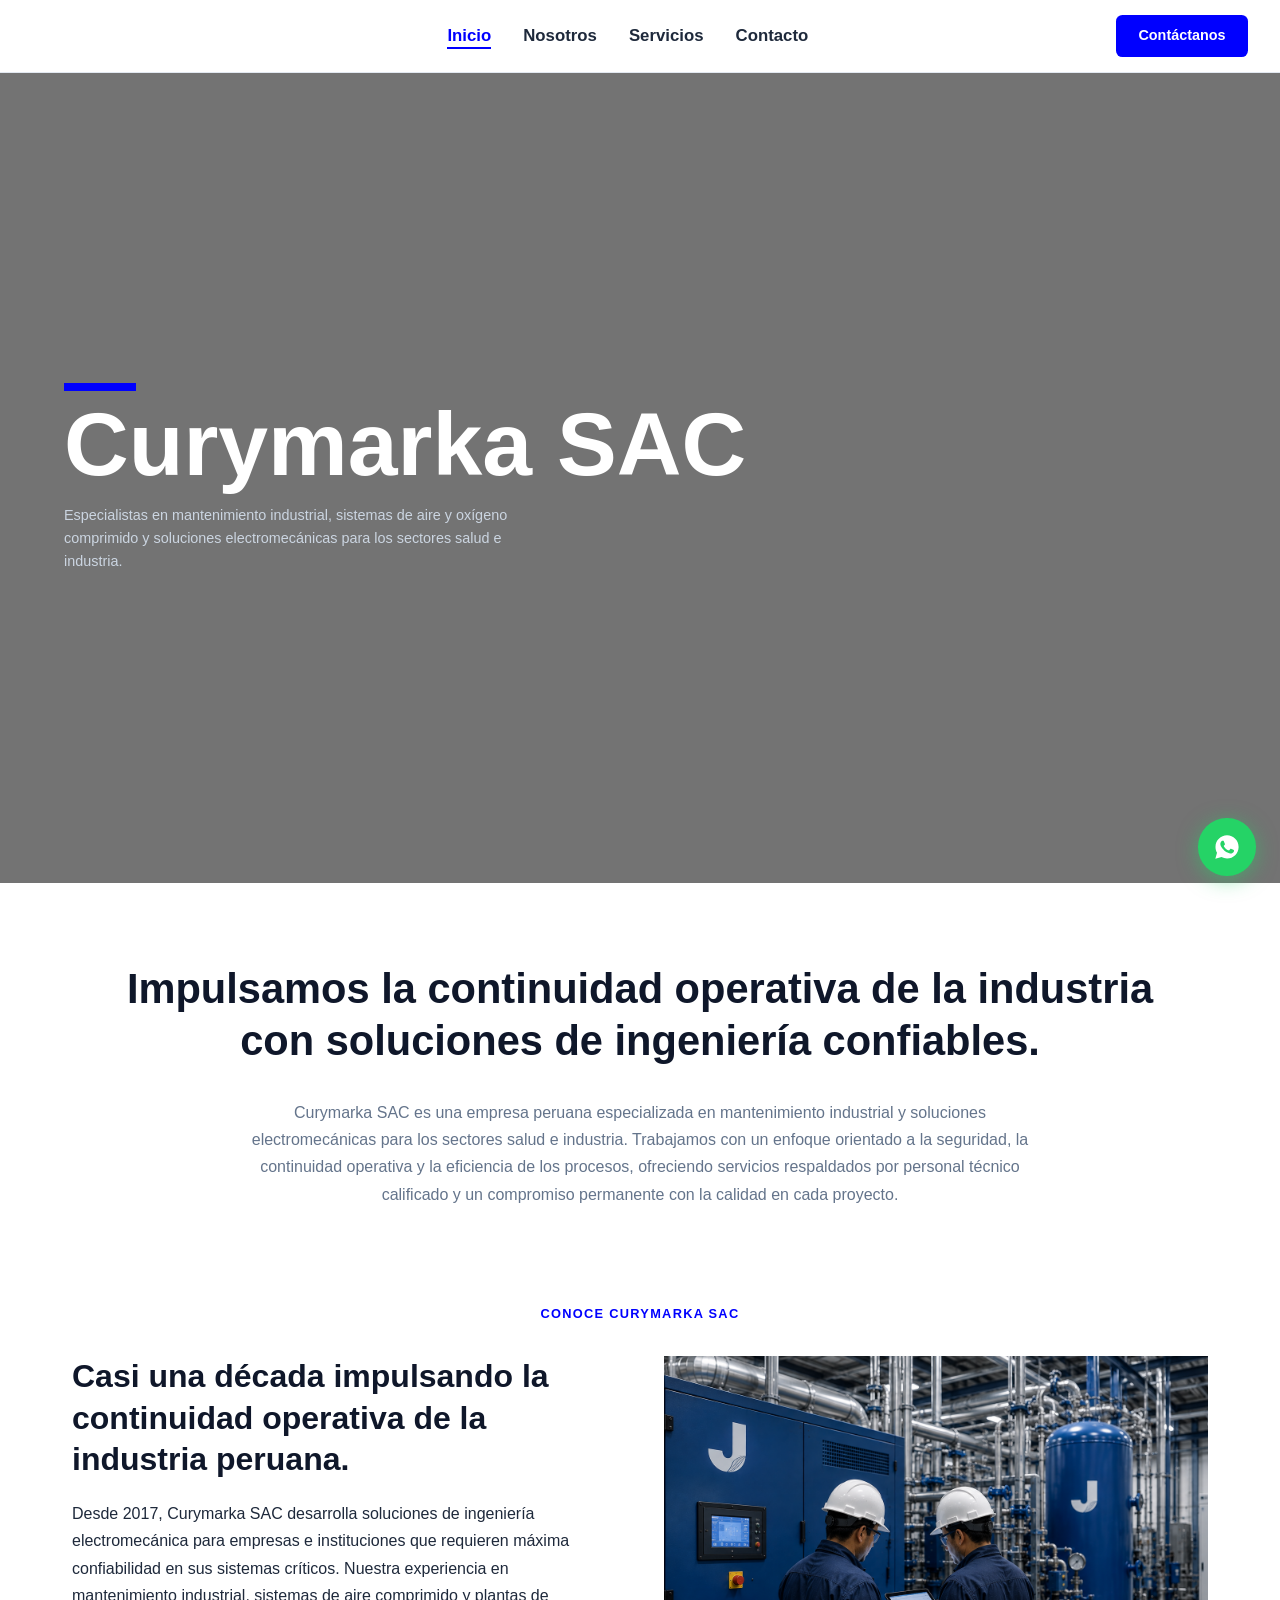
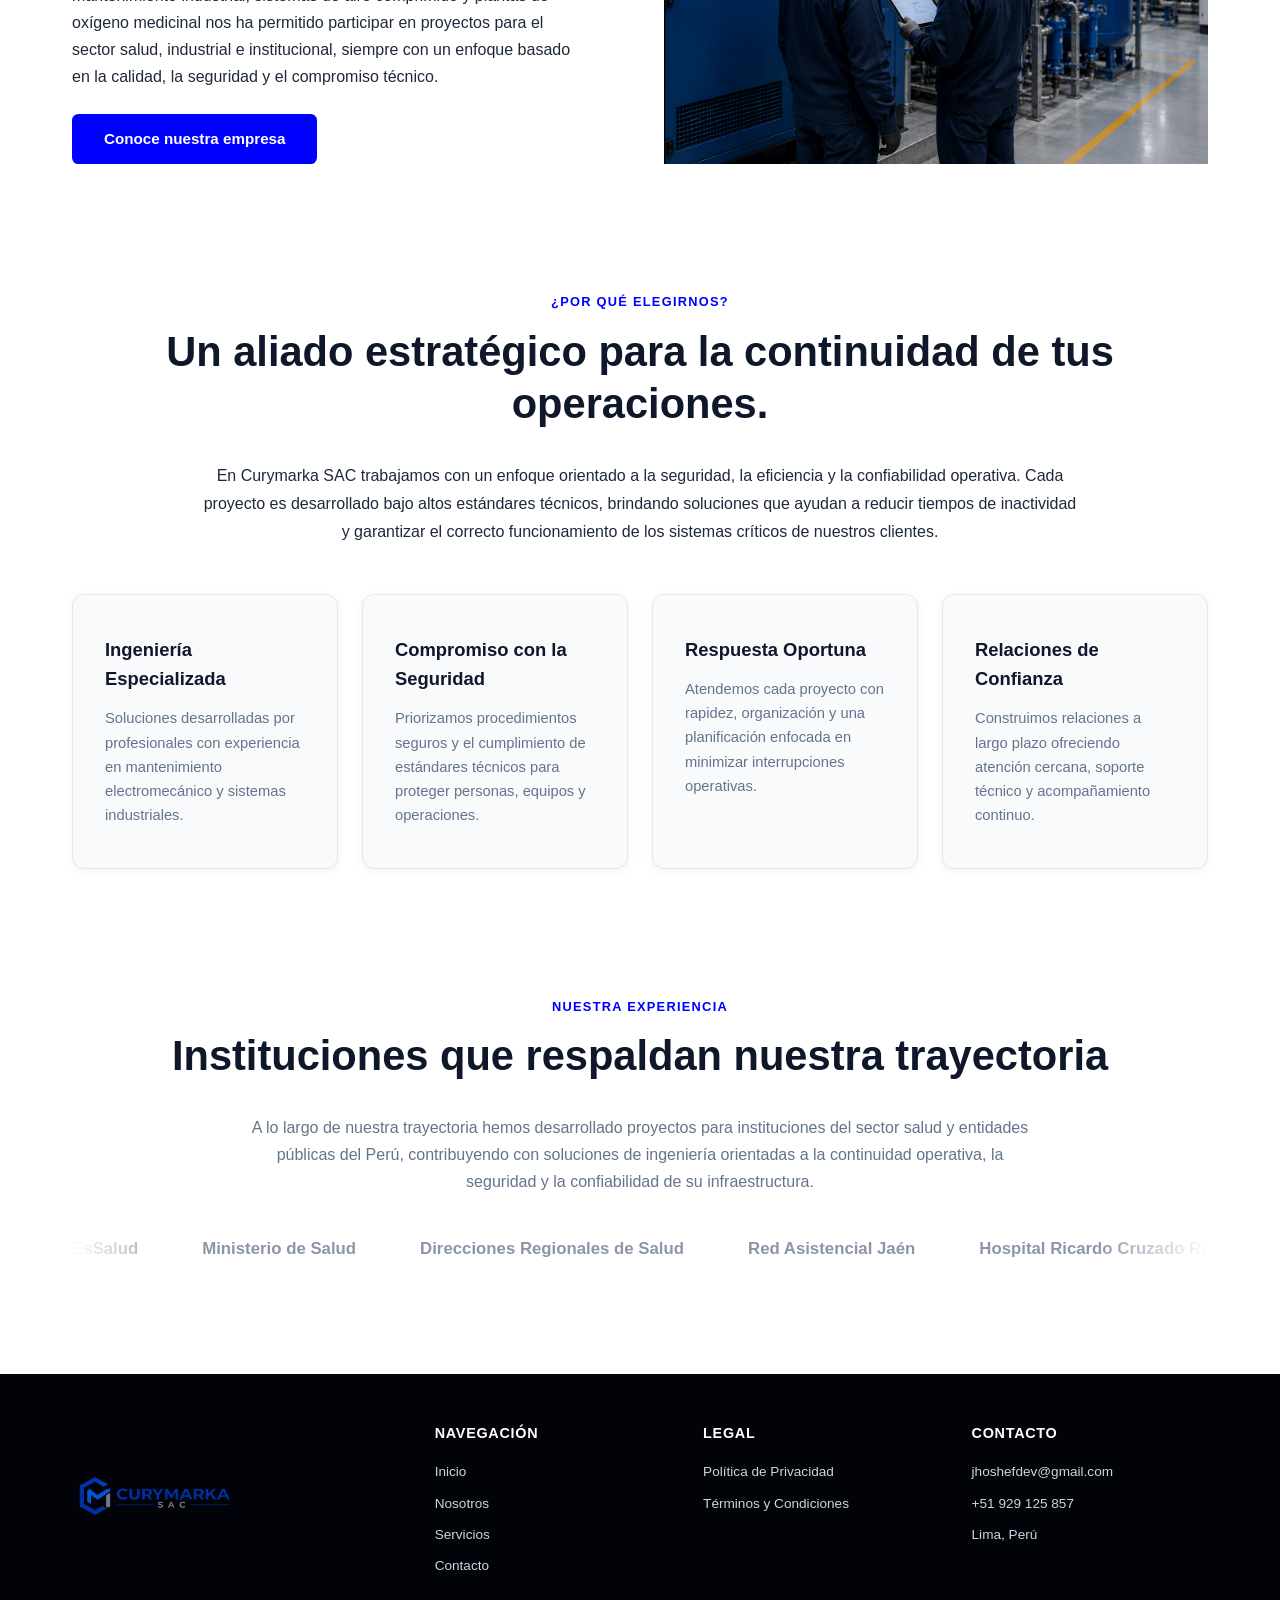
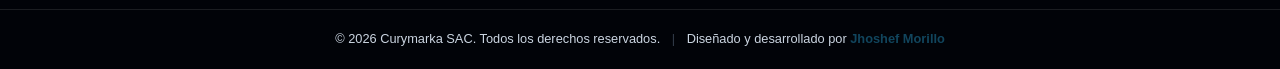
==== commit b9b5e185: "feat: integra EmailJS en formulario de contacto y personaliza hero de inicio - Configura envío de fo" ====
--- a/index.html
+++ b/index.html
@@ -34,7 +34,7 @@
         <!-- Overlay -->
         <div class="hero-overlay"></div>
 
-        <div class="hero-content">
+        <div class="hero-content hero-content--inicio">
           <span class="hero-line"></span>
 
           <h1>Curymarka SAC</h1>
@@ -193,7 +193,7 @@
 
     <div id="footer-placeholder"></div>
 
+    <script src="assets/js/main.js"></script>
     <script src="assets/js/partials.js"></script>
-    <script src="assets/js/main.js"></script>
   </body>
 </html>
--- a/assets/css/global.css
+++ b/assets/css/global.css
@@ -299,3 +299,60 @@
 .clientes-slide.pausado {
   animation-play-state: paused;
 }
+
+.btn-whatsapp-flotante {
+  position: fixed;
+  bottom: 1.5rem;
+  right: 1.5rem;
+  width: 3.6rem;
+  height: 3.6rem;
+  background-color: var(--color-whatsapp);
+  color: var(--color-white);
+  border-radius: 50%;
+  display: flex;
+  align-items: center;
+  justify-content: center;
+  box-shadow: 0 4px 20px rgba(37, 211, 102, 0.5);
+  z-index: 500;
+  transition:
+    transform 0.3s,
+    box-shadow 0.3s;
+  animation: pulseWhatsapp 2.5s ease-in-out infinite;
+}
+
+.btn-whatsapp-flotante:hover {
+  transform: scale(1.1);
+  box-shadow: 0 6px 25px rgba(37, 211, 102, 0.7);
+  animation-play-state: paused;
+}
+
+@keyframes pulseWhatsapp {
+  0%,
+  100% {
+    box-shadow: 0 4px 20px rgba(37, 211, 102, 0.5);
+  }
+  50% {
+    box-shadow: 0 4px 28px rgba(37, 211, 102, 0.85);
+  }
+}
+
+.reveal {
+  opacity: 0;
+  transform: translateY(40px);
+  transition:
+    opacity 0.6s ease,
+    transform 0.6s ease;
+}
+
+.reveal--active {
+  opacity: 1;
+  transform: translateY(0);
+}
+
+@media (prefers-reduced-motion: reduce) {
+  .reveal {
+    opacity: 1;
+    transform: none;
+    transition: none;
+  }
+}
--- a/assets/css/header.css
+++ b/assets/css/header.css
@@ -111,3 +111,11 @@
     display: flex;
   }
 }
+
+.main-nav a.activo {
+  color: var(--color-primary);
+}
+
+.main-nav a.activo::after {
+  width: 100%;
+}
--- a/assets/css/hero.css
+++ b/assets/css/hero.css
@@ -41,9 +41,9 @@
 }
 
 .hero-content h1 {
-  font-size: 3.2rem;
+  font-size: 7rem;
   font-weight: 800;
-  margin-bottom: 0.5rem;
+  margin-bottom: 0.9rem;
 }
 
 .hero-content p {
@@ -51,6 +51,22 @@
   color: #cbd5e1;
   line-height: 1.6;
   max-width: 30rem;
+}
+
+.hero-content--inicio {
+  max-width: none;
+}
+
+.hero-content--inicio h1 {
+  font-size: clamp(2.5rem, 7vw, 7rem);
+  white-space: nowrap;
+  line-height: 1;
+}
+
+@media (max-width: 768px) {
+  .hero-content--inicio h1 {
+    white-space: normal;
+  }
 }
 
 @media (max-width: 768px) {
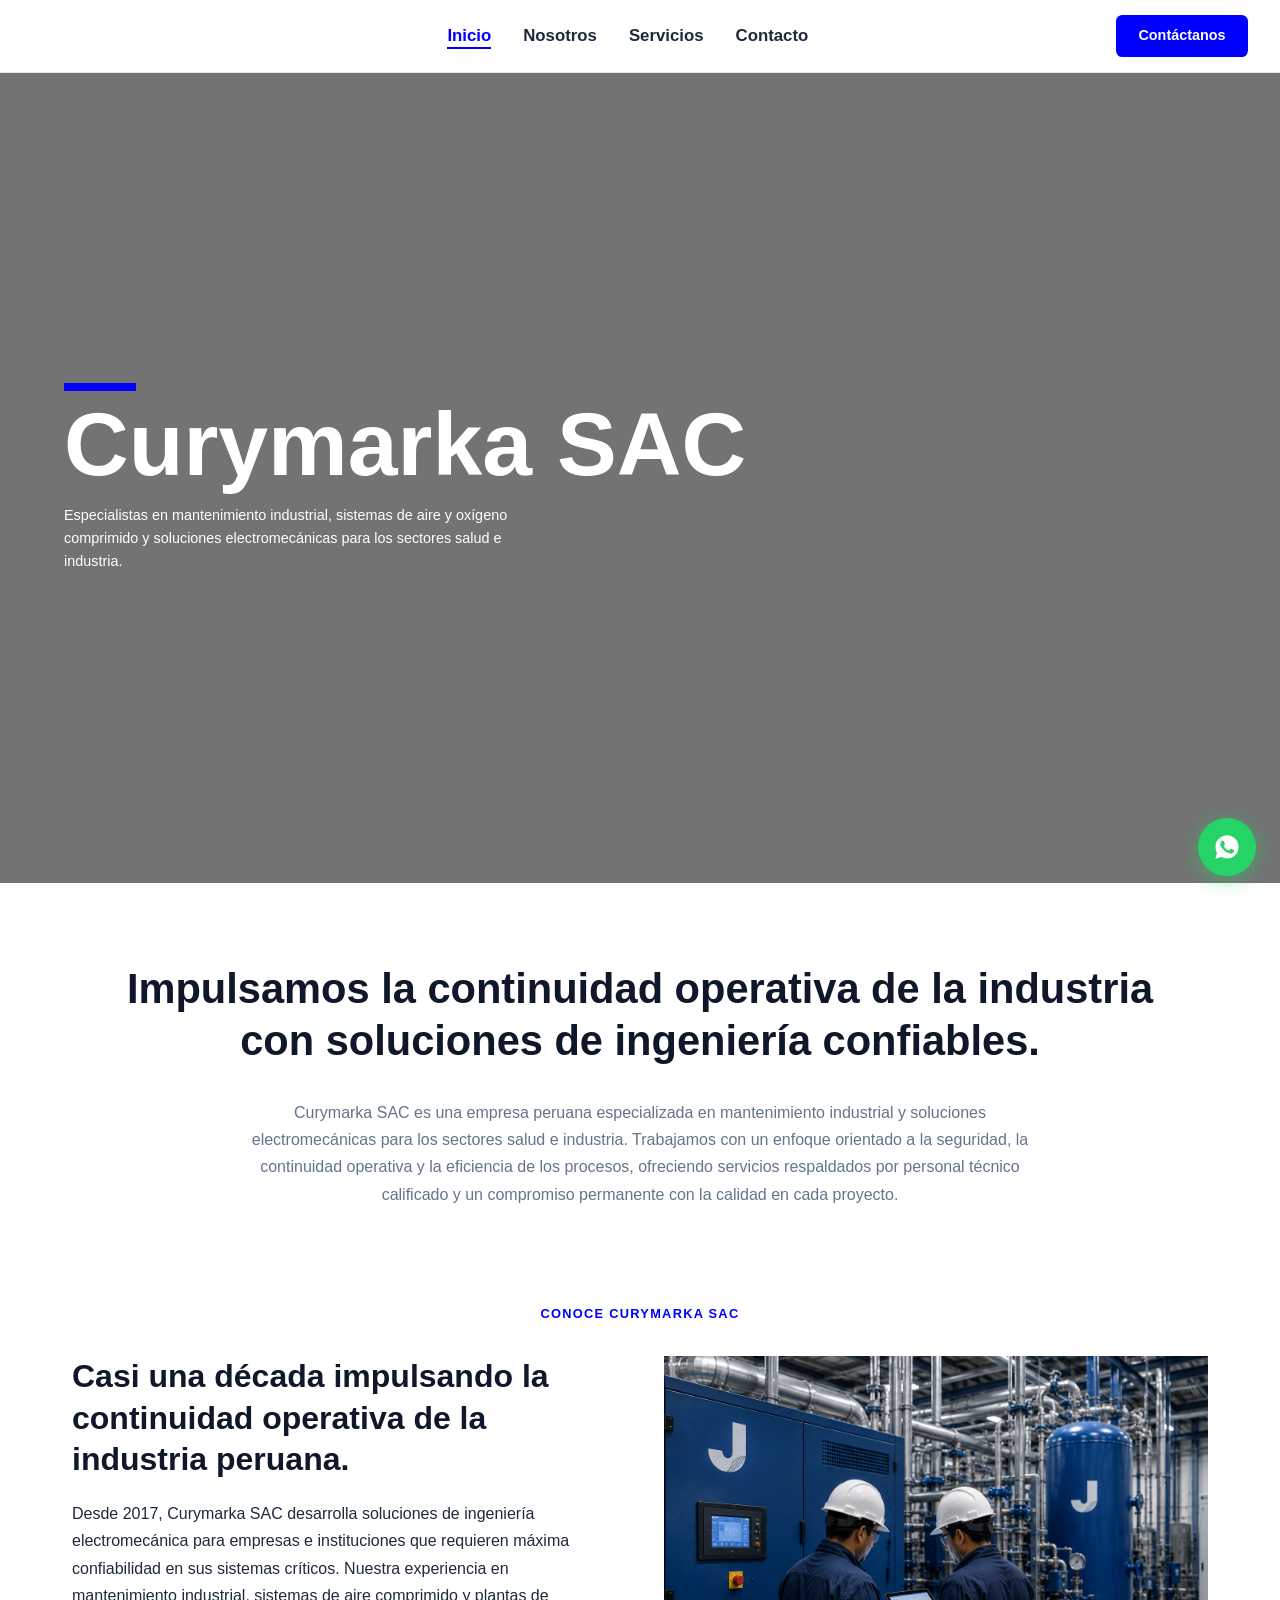
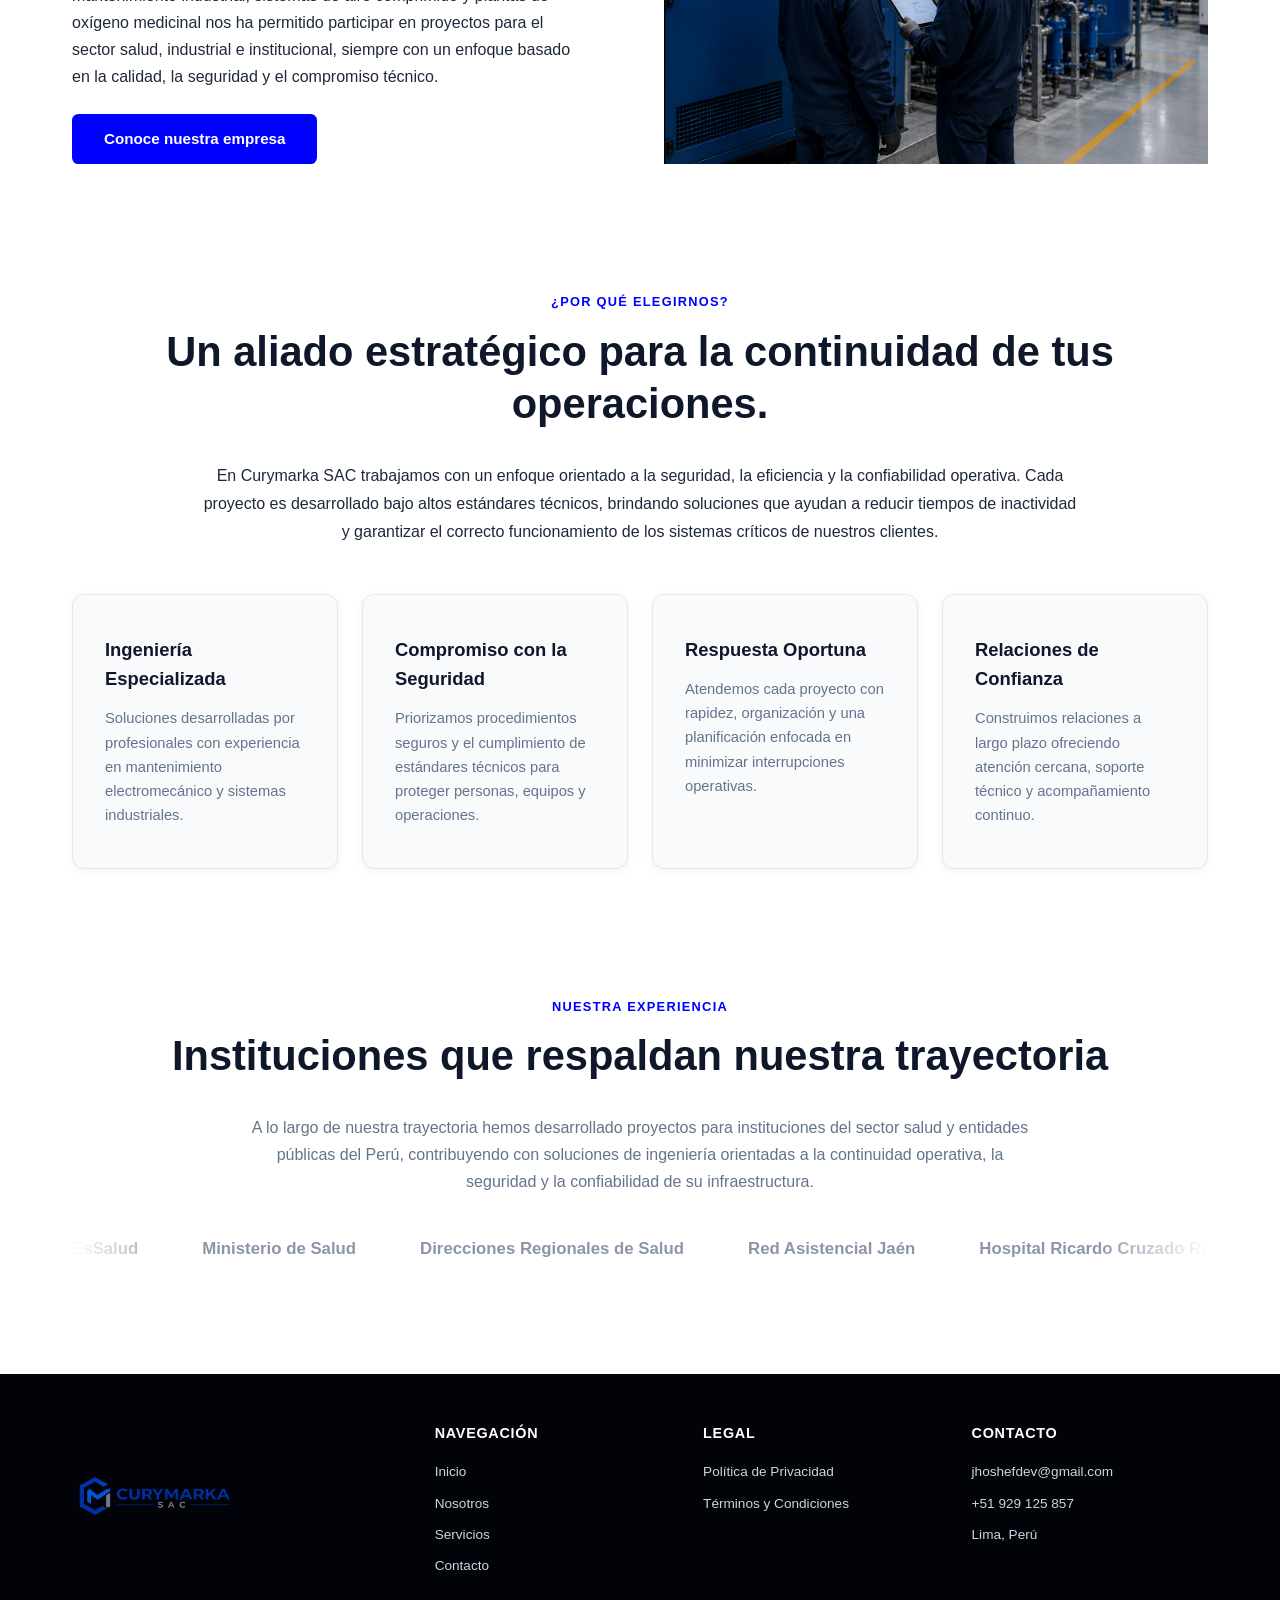
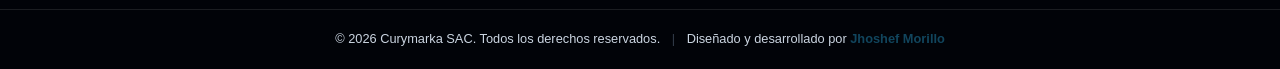
==== commit 7f9c2d37: "style: pagina terminada, todo completo y video cambiado" ====
--- a/index.html
+++ b/index.html
@@ -14,6 +14,7 @@
       content="Curymarka, soluciones industriales, servicios industriales, Perú"
     />
     <meta name="author" content="Curymarka SAC" />
+    <link rel="icon" href="assets/img/logo_inicio.png" />
 
     <link rel="stylesheet" href="assets/css/variables.css" />
     <link rel="stylesheet" href="assets/css/global.css" />
@@ -28,7 +29,7 @@
       <section class="hero">
         <!-- Video de fondo -->
         <video autoplay muted loop playsinline class="hero-video">
-          <source src="assets/video/video_Empresa.mp4" type="video/mp4" />
+          <source src="assets/video/video1.mp4" type="video/mp4" />
         </video>
 
         <!-- Overlay -->
--- a/assets/css/hero.css
+++ b/assets/css/hero.css
@@ -48,7 +48,7 @@
 
 .hero-content p {
   font-size: 0.9rem;
-  color: #cbd5e1;
+  color: #ffffff;
   line-height: 1.6;
   max-width: 30rem;
 }
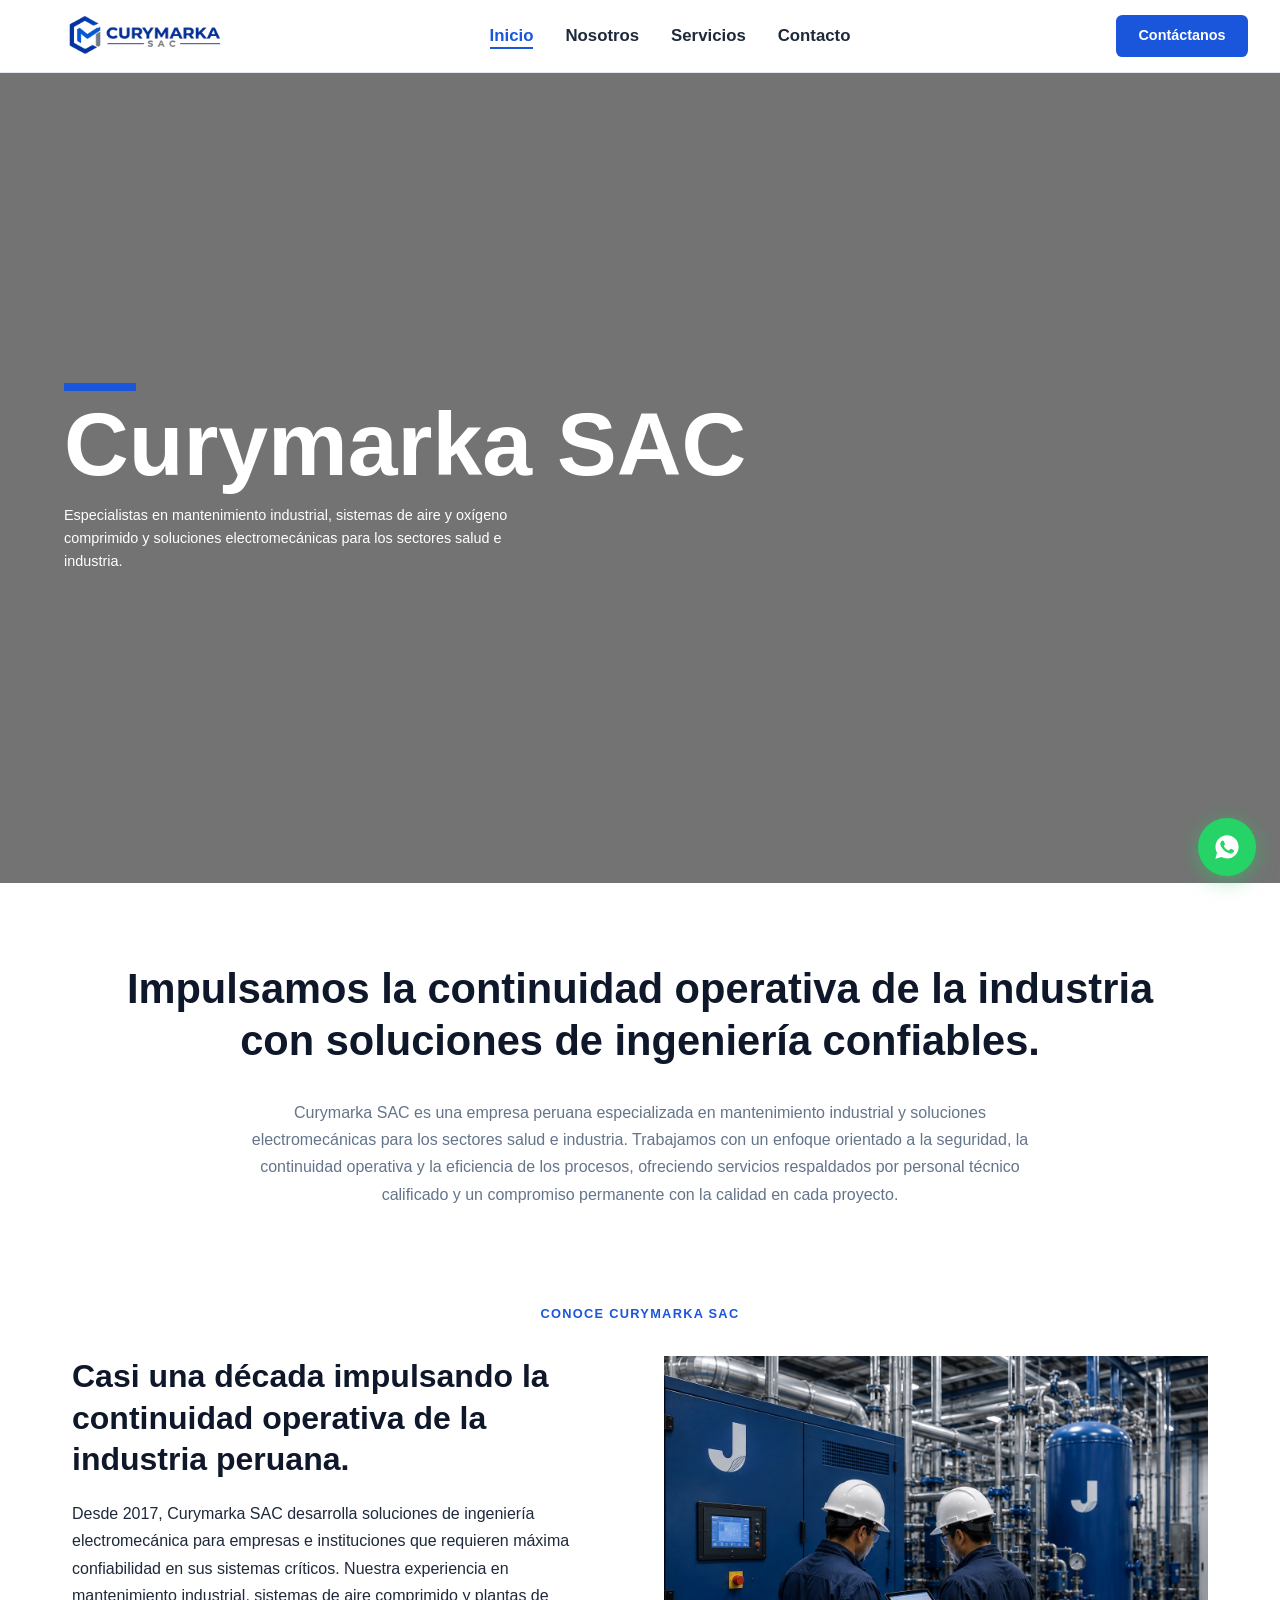
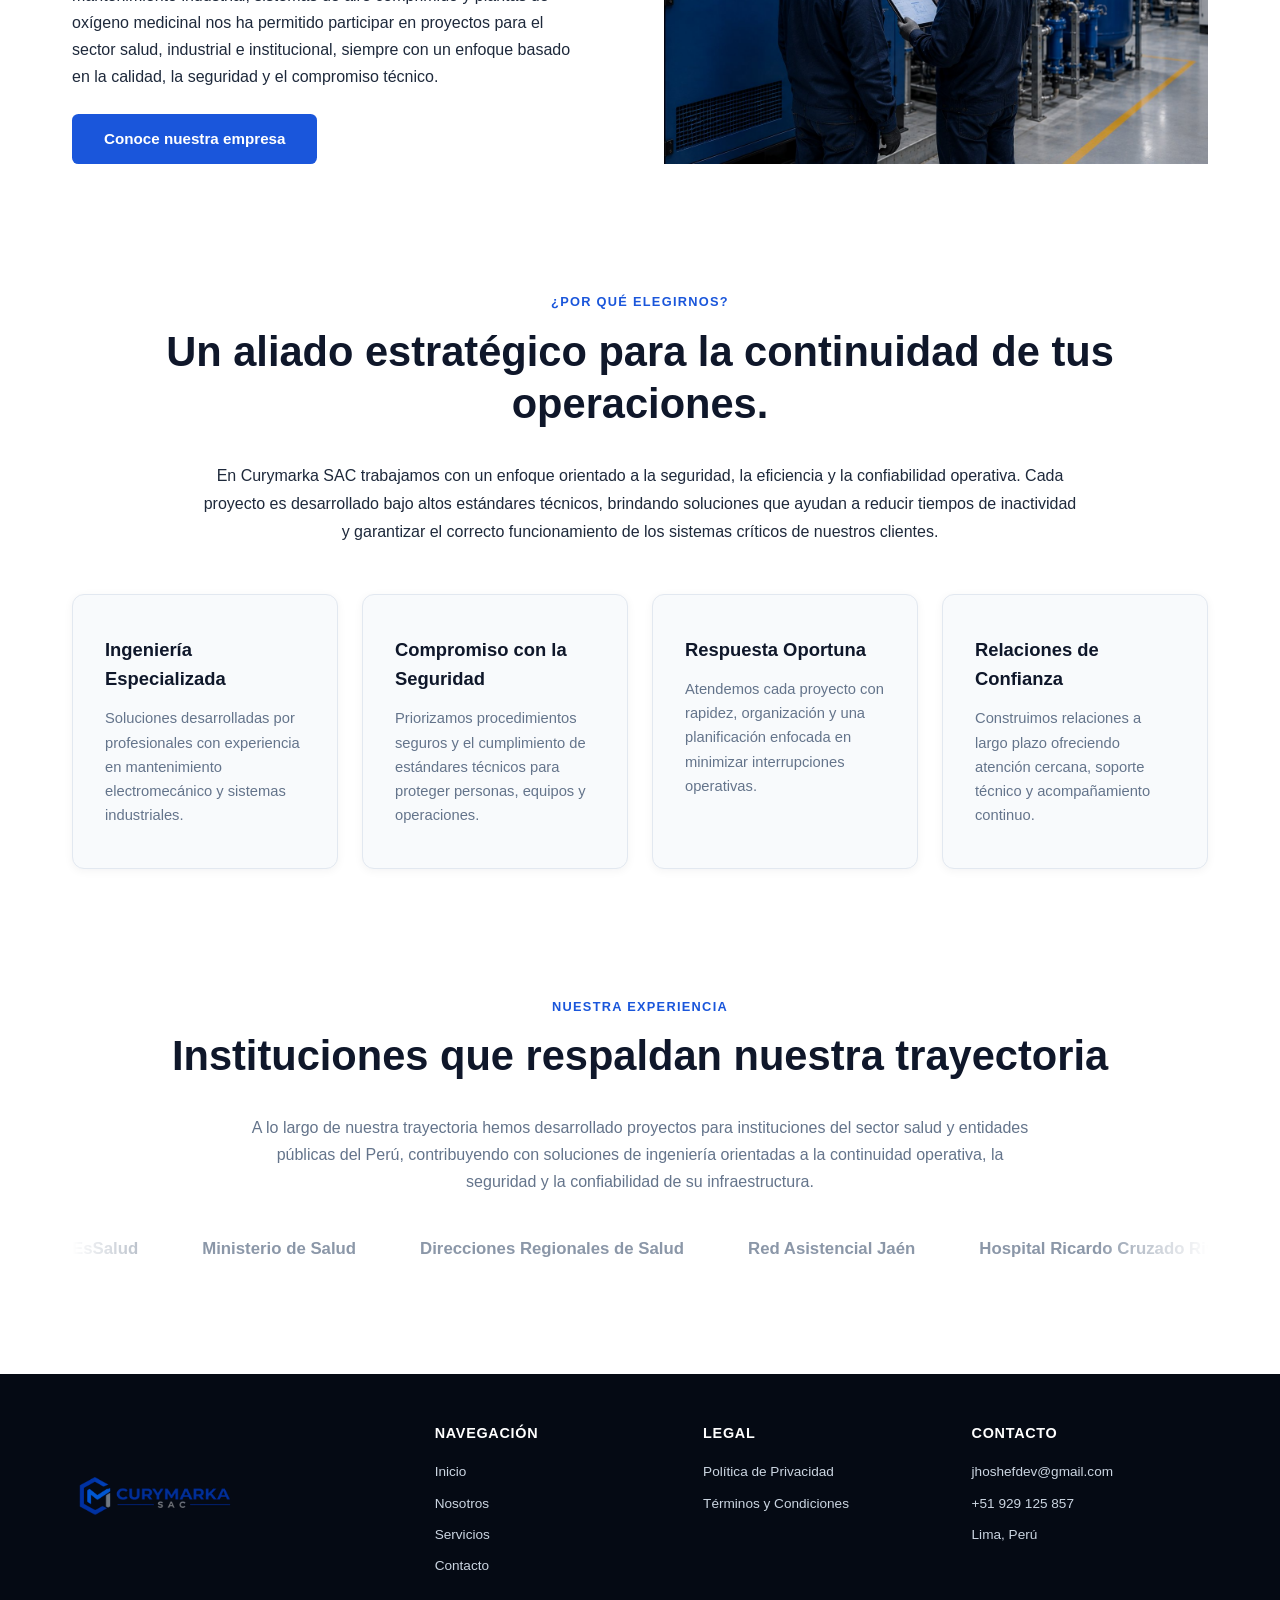
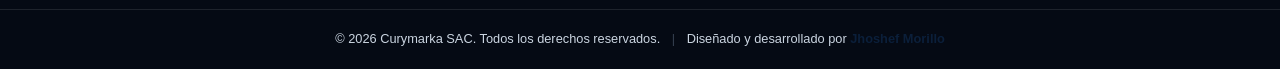
==== commit d3619902: "Optimiza imagenes pesadas de Curymarka (PNG a JPG)" ====
--- a/index.html
+++ b/index.html
@@ -94,7 +94,7 @@
 
             <div class="conoce-image">
               <img
-                src="assets/img/conoce-curymarka.png"
+                src="assets/img/conoce-curymarka.jpg"
                 alt="Equipo técnico de Curymarka SAC realizando mantenimiento industrial"
               />
             </div>
@@ -198,3 +198,4 @@
     <script src="assets/js/partials.js"></script>
   </body>
 </html>
+
--- a/assets/css/variables.css
+++ b/assets/css/variables.css
@@ -1,9 +1,9 @@
 :root {
   /* ===== Colores de Marca ===== */
-  --color-primary: #0000ff;
-  --color-primary-hover: #003f7d;
-  --color-primary-light: #eaf4ff;
-  --color-secondary: #11455d;
+  --color-primary: #1a56db;
+  --color-primary-hover: #1543a8;
+  --color-primary-light: #eaf1fd;
+  --color-secondary: #0b1f3a;
 
   /* ===== Fondos ===== */
   --color-white: #ffffff;
@@ -19,7 +19,7 @@
   --color-border: #e2e8f0;
 
   /* ===== Footer ===== */
-  --color-footer-bg: #010308;
+  --color-footer-bg: #050a14;
   --color-footer-text: #cbd5e1;
 
   /* ===== Estados ===== */
--- a/assets/css/global.css
+++ b/assets/css/global.css
@@ -1,3 +1,6 @@
+/* ============================================================
+   RESET Y BASE
+   ============================================================ */
 * {
   margin: 0;
   padding: 0;
@@ -30,6 +33,9 @@
   padding: 5rem 0;
 }
 
+/* ============================================================
+   TÍTULOS Y TEXTOS GENÉRICOS
+   ============================================================ */
 .section-title {
   font-size: 2.6rem;
   font-weight: 800;
@@ -50,6 +56,46 @@
   line-height: 1.7;
 }
 
+.section-description {
+  font-size: 1rem;
+  color: var(--color-text);
+  text-align: center;
+  max-width: 55rem;
+  margin: 0 auto 3rem;
+  line-height: 1.75;
+}
+
+.section-tag {
+  display: block;
+  text-align: center;
+  color: var(--color-primary);
+  font-size: 0.8rem;
+  font-weight: 700;
+  letter-spacing: 0.1em;
+  text-transform: uppercase;
+  margin-bottom: 0.8rem;
+}
+
+.section-title-left {
+  font-size: 2rem;
+  font-weight: 800;
+  line-height: 1.3;
+  color: var(--color-heading);
+  max-width: 32rem;
+  margin-bottom: 1.2rem;
+}
+
+.section-subtitle-left {
+  font-size: 1rem;
+  color: var(--color-text);
+  max-width: 32rem;
+  line-height: 1.7;
+  margin-bottom: 1.5rem;
+}
+
+/* ============================================================
+   BOTÓN PRIMARIO
+   ============================================================ */
 .btn-primary {
   display: inline-block;
   background-color: var(--color-primary);
@@ -66,27 +112,9 @@
   background-color: var(--color-secondary);
 }
 
-@media (max-width: 768px) {
-  .section {
-    padding: 3rem 0;
-  }
-
-  .section-title {
-    font-size: 1.6rem;
-  }
-}
-
-.section-tag {
-  display: block;
-  text-align: center;
-  color: var(--color-primary);
-  font-size: 0.8rem;
-  font-weight: 700;
-  letter-spacing: 0.1em;
-  text-transform: uppercase;
-  margin-bottom: 0.8rem;
-}
-
+/* ============================================================
+   SECCIÓN: PRESENTACIÓN (Inicio)
+   ============================================================ */
 .presentacion {
   text-align: center;
   padding-bottom: 2rem;
@@ -96,23 +124,9 @@
   margin-top: 0.5rem;
 }
 
-.section-title-left {
-  font-size: 2rem;
-  font-weight: 800;
-  line-height: 1.3;
-  color: var(--color-heading);
-  max-width: 32rem;
-  margin-bottom: 1.2rem;
-}
-
-.section-subtitle-left {
-  font-size: 1rem;
-  color: var(--color-text);
-  max-width: 32rem;
-  line-height: 1.7;
-  margin-bottom: 1.5rem;
-}
-
+/* ============================================================
+   SECCIÓN: CONOCE CURYMARKA (Inicio)
+   ============================================================ */
 .conoce {
   padding-top: 1.5rem;
   padding-bottom: 3rem;
@@ -131,6 +145,14 @@
 
 .conoce-image {
   height: 100%;
+}
+
+.conoce-image img {
+  width: 100%;
+  height: 100%;
+  object-fit: cover;
+  border-radius: 0;
+  display: block;
 }
 
 .conoce-line {
@@ -141,14 +163,9 @@
   margin-bottom: 1rem;
 }
 
-.conoce-image img {
-  width: 100%;
-  height: 100%;
-  object-fit: cover;
-  border-radius: 0;
-  display: block;
-}
-
+/* ============================================================
+   SECCIÓN: ¿POR QUÉ ELEGIRNOS? (Inicio)
+   ============================================================ */
 .porque-grid {
   display: grid;
   grid-template-columns: repeat(4, 1fr);
@@ -183,27 +200,9 @@
   line-height: 1.65;
 }
 
-@media (max-width: 900px) {
-  .porque-grid {
-    grid-template-columns: 1fr 1fr;
-  }
-}
-
-@media (max-width: 560px) {
-  .porque-grid {
-    grid-template-columns: 1fr;
-  }
-}
-
-.section-description {
-  font-size: 1rem;
-  color: var(--color-text);
-  text-align: center;
-  max-width: 55rem;
-  margin: 0 auto 3rem;
-  line-height: 1.75;
-}
-
+/* ============================================================
+   SECCIÓN: TRAYECTORIA / CLIENTES (Inicio)
+   ============================================================ */
 .clientes {
   padding: 3rem 0;
   background-color: var(--color-white);
@@ -238,6 +237,10 @@
   animation: scrollClientes 25s linear infinite;
 }
 
+.clientes-slide.pausado {
+  animation-play-state: paused;
+}
+
 .cliente-nombre {
   font-size: 1.05rem;
   font-weight: 700;
@@ -252,15 +255,6 @@
 .cliente-nombre:hover {
   opacity: 1;
   color: var(--color-primary);
-}
-
-@keyframes scrollClientes {
-  0% {
-    transform: translateX(0);
-  }
-  100% {
-    transform: translateX(-50%);
-  }
 }
 
 .cliente-logo {
@@ -277,6 +271,11 @@
     color 0.3s;
 }
 
+.cliente-logo:hover {
+  opacity: 1;
+  color: var(--color-primary);
+}
+
 .cliente-icono {
   width: 1.1rem;
   height: 1.1rem;
@@ -284,22 +283,18 @@
   flex-shrink: 0;
 }
 
-.cliente-logo:hover {
-  opacity: 1;
-  color: var(--color-primary);
-}
-
-.clientes-slide {
-  display: flex;
-  gap: 4rem;
-  width: max-content;
-  animation: scrollClientes 25s linear infinite;
-}
-
-.clientes-slide.pausado {
-  animation-play-state: paused;
-}
-
+@keyframes scrollClientes {
+  0% {
+    transform: translateX(0);
+  }
+  100% {
+    transform: translateX(-50%);
+  }
+}
+
+/* ============================================================
+   BOTÓN FLOTANTE DE WHATSAPP
+   ============================================================ */
 .btn-whatsapp-flotante {
   position: fixed;
   bottom: 1.5rem;
@@ -336,6 +331,9 @@
   }
 }
 
+/* ============================================================
+   ANIMACIÓN SCROLL REVEAL
+   ============================================================ */
 .reveal {
   opacity: 0;
   transform: translateY(40px);
@@ -356,3 +354,53 @@
     transition: none;
   }
 }
+
+/* ============================================================
+   RESPONSIVE
+   ============================================================ */
+@media (max-width: 900px) {
+  .container {
+    padding: 0 1.5rem;
+  }
+
+  .conoce-grid,
+  .quienes-grid,
+  .compromiso-grid {
+    grid-template-columns: 1fr;
+  }
+
+  .section-title-left,
+  .section-subtitle-left {
+    max-width: 100%;
+  }
+
+  .porque-grid {
+    grid-template-columns: 1fr 1fr;
+  }
+}
+
+@media (max-width: 768px) {
+  .section {
+    padding: 3rem 0;
+  }
+
+  .section-title {
+    font-size: 1.6rem;
+  }
+}
+
+@media (max-width: 560px) {
+  .porque-grid {
+    grid-template-columns: 1fr;
+  }
+
+  .whatsapp-card {
+    flex-direction: column;
+    align-items: flex-start;
+    text-align: left;
+  }
+
+  .clientes-slide {
+    gap: 2.5rem;
+  }
+}
--- a/assets/css/header.css
+++ b/assets/css/header.css
@@ -16,15 +16,15 @@
   overflow: visible;
 }
 
-.logo {
-  height: 9rem;
-  transform: translate(30px, 3px);
-}
-
 .logo-link {
   display: flex;
   align-items: center;
   height: 100%;
+}
+
+.logo {
+  height: 9rem;
+  transform: translate(30px, 3px);
 }
 
 .main-nav ul {
@@ -34,12 +34,6 @@
   margin: 0;
   padding: 0;
   list-style: none;
-}
-
-.btn-header-cta {
-  display: inline-flex;
-  align-items: center;
-  justify-content: center;
 }
 
 .main-nav a {
@@ -71,7 +65,18 @@
   width: 100%;
 }
 
+.main-nav a.activo {
+  color: var(--color-primary);
+}
+
+.main-nav a.activo::after {
+  width: 100%;
+}
+
 .btn-header-cta {
+  display: inline-flex;
+  align-items: center;
+  justify-content: center;
   background-color: var(--color-primary);
   color: var(--color-white);
   padding: 0.6rem 1.4rem;
@@ -101,21 +106,64 @@
   background-color: var(--color-text);
 }
 
-@media (max-width: 768px) {
-  .main-nav,
+/* ============================================================
+   RESPONSIVE
+   ============================================================ */
+@media (max-width: 900px) {
   .btn-header-cta {
     display: none;
   }
 
   .menu-toggle {
     display: flex;
+    z-index: 1001;
+  }
+
+  .logo {
+    height: 4.5rem;
+    transform: none;
+  }
+
+  .main-nav {
+    position: fixed;
+    top: 0;
+    right: -100%;
+    width: 75%;
+    max-width: 300px;
+    height: 100vh;
+    background-color: var(--color-white);
+    box-shadow: -4px 0 20px rgba(0, 0, 0, 0.15);
+    transition: right 0.3s ease;
+    z-index: 1000;
+    padding: 6rem 2rem;
+  }
+
+  .main-nav.activo {
+    right: 0;
+  }
+
+  .main-nav ul {
+    flex-direction: column;
+    align-items: flex-start;
+    gap: 1.5rem;
   }
 }
 
-.main-nav a.activo {
-  color: var(--color-primary);
+/* Animación de la hamburguesa a X cuando está activa */
+.menu-toggle.activo span:nth-child(1) {
+  transform: rotate(45deg) translate(5px, 5px);
 }
 
-.main-nav a.activo::after {
-  width: 100%;
+.menu-toggle.activo span:nth-child(2) {
+  opacity: 0;
 }
+
+.menu-toggle.activo span:nth-child(3) {
+  transform: rotate(-45deg) translate(5px, -5px);
+}
+
+.menu-toggle span {
+  transition:
+    transform 0.3s,
+    opacity 0.3s;
+}
--- a/assets/css/footer.css
+++ b/assets/css/footer.css
@@ -46,6 +46,10 @@
   gap: 0.6rem;
 }
 
+.footer-col li {
+  font-size: 0.85rem;
+}
+
 .footer-col a {
   color: var(--color-footer-text);
   text-decoration: none;
@@ -57,32 +61,12 @@
   color: var(--color-secondary);
 }
 
-.footer-col li {
-  font-size: 0.85rem;
-}
-
 .footer-bottom {
   border-top: 1px solid rgba(255, 255, 255, 0.1);
   text-align: center;
   padding: 1.2rem;
   font-size: 0.8rem;
   color: var(--color-footer-text);
-}
-
-@media (max-width: 768px) {
-  .footer-container {
-    grid-template-columns: 1fr;
-  }
-}
-
-.footer-bottom {
-  text-align: center;
-}
-
-.footer-separador {
-  margin: 0 0.5rem;
-  color: var(--color-text-muted);
-  opacity: 0.5;
 }
 
 .footer-bottom a {
@@ -95,3 +79,24 @@
 .footer-bottom a:hover {
   color: var(--color-white);
 }
+
+.footer-separador {
+  margin: 0 0.5rem;
+  color: var(--color-text-muted);
+  opacity: 0.5;
+}
+
+/* ============================================================
+   RESPONSIVE
+   ============================================================ */
+@media (max-width: 768px) {
+  .footer-container {
+    grid-template-columns: 1fr;
+    gap: 2rem;
+    padding-left: 1.5rem;
+  }
+
+  .footer-logo {
+    height: 6rem;
+  }
+}
--- a/assets/css/hero.css
+++ b/assets/css/hero.css
@@ -41,9 +41,10 @@
 }
 
 .hero-content h1 {
-  font-size: 7rem;
+  font-size: 4rem;
   font-weight: 800;
   margin-bottom: 0.9rem;
+  line-height: 1.1;
 }
 
 .hero-content p {
@@ -63,24 +64,45 @@
   line-height: 1;
 }
 
+/* ============================================================
+   RESPONSIVE
+   ============================================================ */
+@media (max-width: 900px) {
+  .hero-content {
+    max-width: 90%;
+    padding-left: 1.5rem;
+  }
+
+  .hero-content h1 {
+    font-size: 2.4rem;
+  }
+
+  .hero-content h2 {
+    font-size: 1.1rem;
+  }
+
+  .hero-content p {
+    font-size: 0.85rem;
+  }
+}
+
 @media (max-width: 768px) {
   .hero-content--inicio h1 {
     white-space: normal;
   }
 }
 
-@media (max-width: 768px) {
+@media (max-width: 600px) {
   .hero {
-    height: auto;
-    min-height: 28rem;
-    padding: 6rem 0;
+    height: 75vh;
+    min-height: 26rem;
   }
 
   .hero-content h1 {
-    font-size: 2rem;
+    font-size: 1.8rem;
   }
 
-  .hero-content h2 {
-    font-size: 1.1rem;
+  .hero-content {
+    padding-left: 1.2rem;
   }
 }
